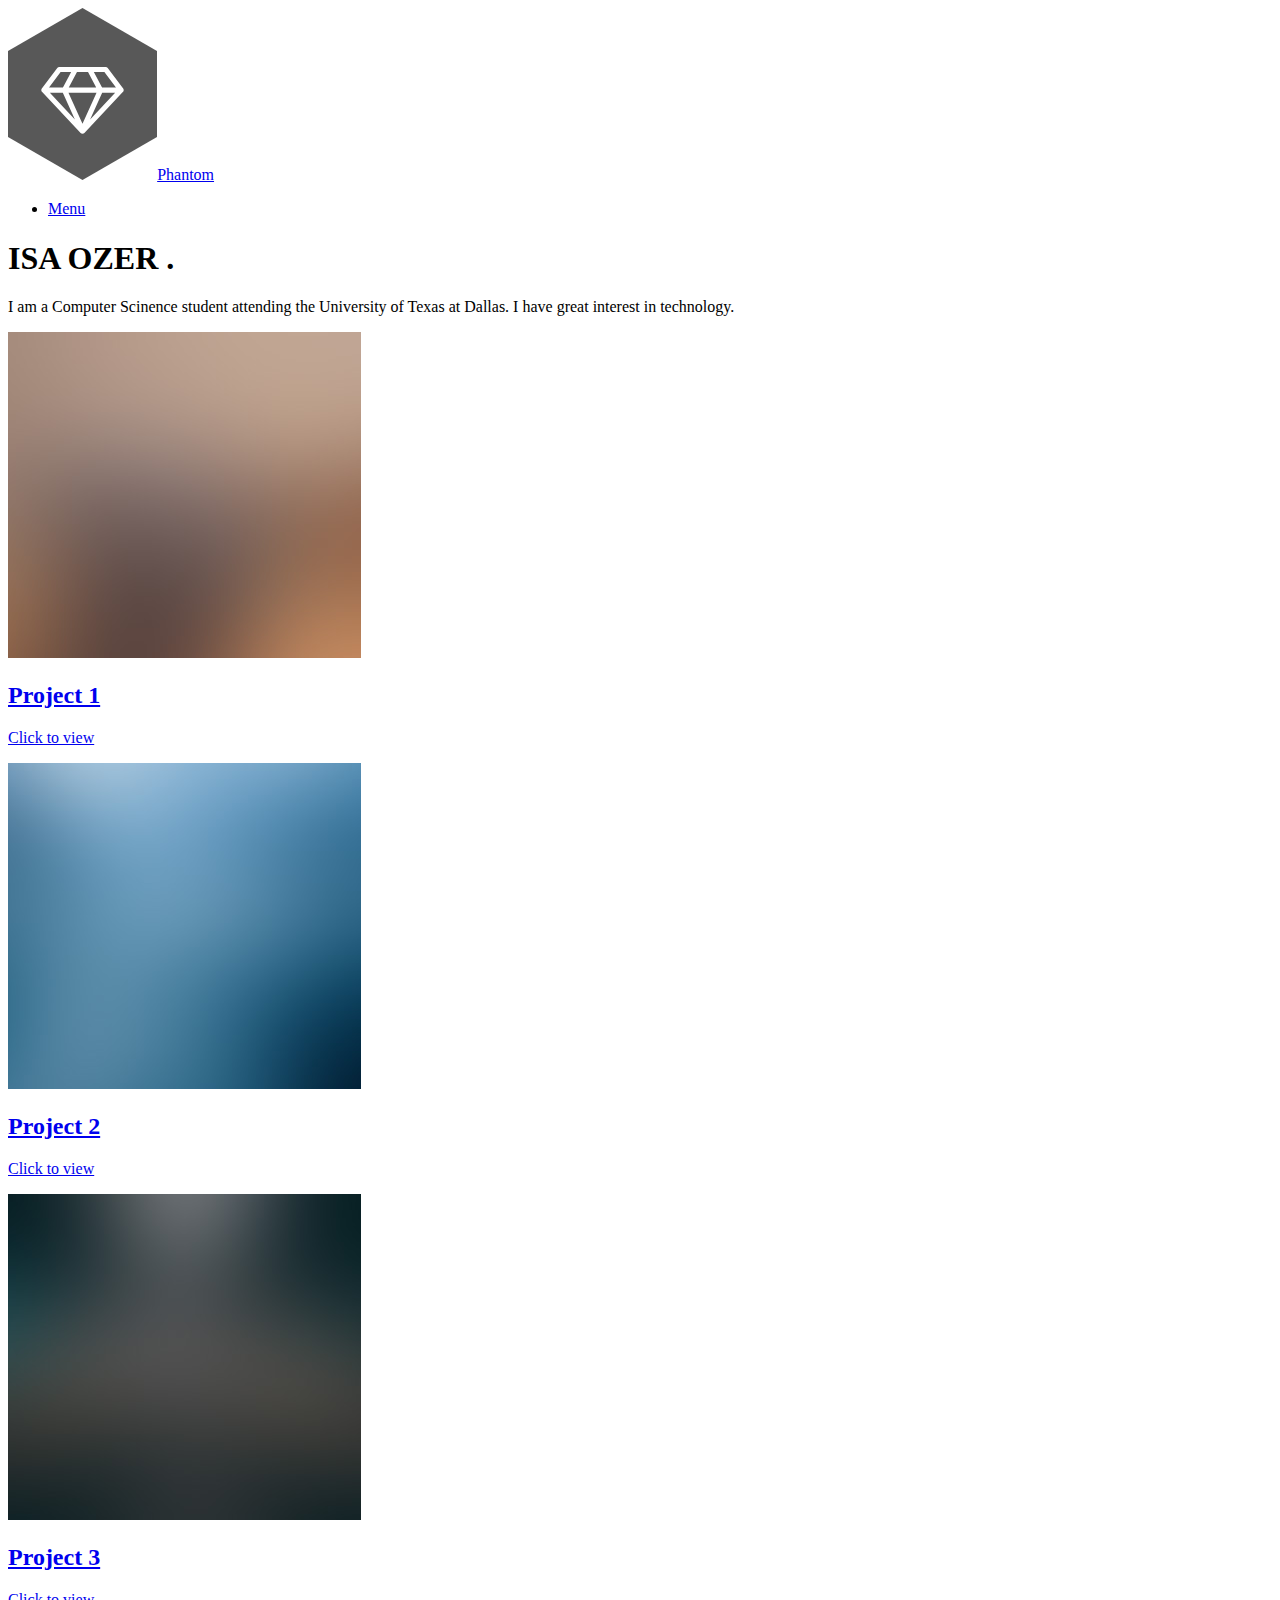
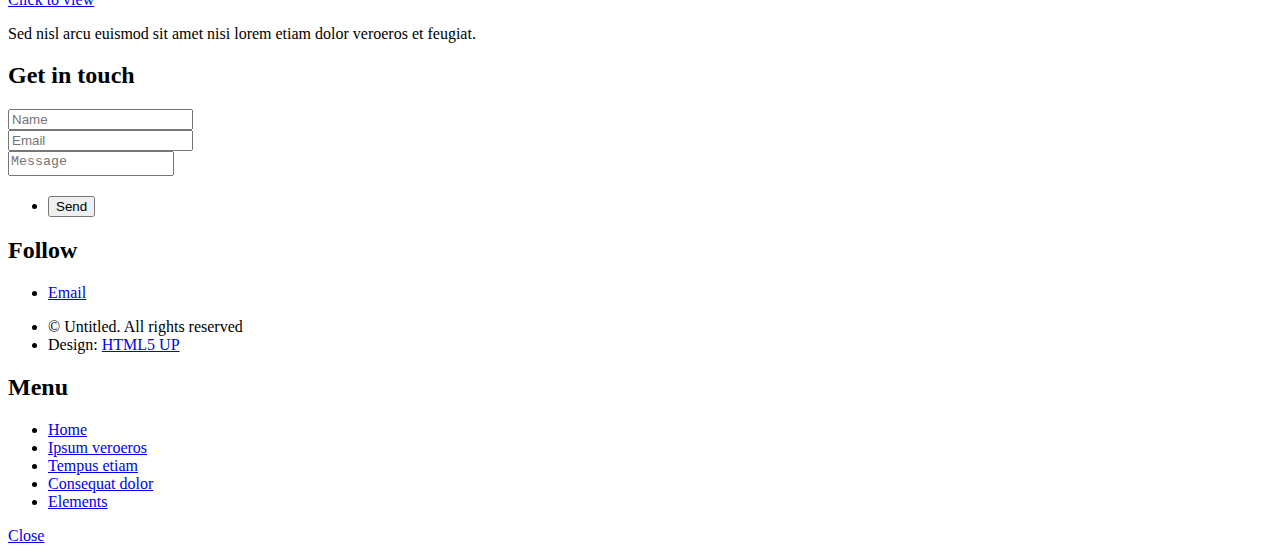
==== index.html @ dab6ed24 "Add files via upload" ====
<!DOCTYPE HTML>
<!--
	Phantom by HTML5 UP
	html5up.net | @ajlkn
	Free for personal and commercial use under the CCA 3.0 license (html5up.net/license)
-->
<html>
	<head>
		<title>Phantom by HTML5 UP</title>
		<meta charset="utf-8" />
		<meta name="viewport" content="width=device-width, initial-scale=1, user-scalable=no" />
		<link rel="stylesheet" href="assets/css/main.css" />
		<noscript><link rel="stylesheet" href="assets/css/noscript.css" /></noscript>
	</head>
	<body class="is-preload">
		<!-- Wrapper -->
			<div id="wrapper">

				<!-- Header -->
					<header id="header">
						<div class="inner">

							<!-- Logo -->
								<a href="index.html" class="logo">
									<span class="symbol"><img src="logo.svg" alt="" /></span><span class="title">Phantom</span>
								</a>

							<!-- Nav -->
								<nav>
									<ul>
										<li><a href="#menu">Menu</a></li>
									</ul>
								</nav>

						</div>
					</header>

				<!-- Menu -->
					<nav id="menu">
						<h2>Menu</h2>
						<ul>
							<li><a href="index.html">Home</a></li>
							<li><a href="generic.html">Ipsum veroeros</a></li>
							<li><a href="generic.html">Tempus etiam</a></li>
							<li><a href="generic.html">Consequat dolor</a></li>
							<li><a href="elements.html">Elements</a></li>
						</ul>
					</nav>

				<!-- Main -->
					<div id="main">
						<div class="inner">
							<header>
								<h1>ISA OZER .</h1>
								<p>I am a Computer Scinence student attending the University of Texas at Dallas. I have great interest in technology.</p>
							</header>
							<section class="tiles">
								<article class="style1">
									<span class="image">
										<img src="pic01.jpg" alt="" />
									</span>
									<a href="generic.html">
										<h2>Project 1</h2>
										<div class="content">
											<p>Click to view</p>
										</div>
									</a>
								</article>
								<article class="style2">
									<span class="image">
										<img src="pic02.jpg" alt="" />
									</span>
									<a href="generic.html">
										<h2>Project 2</h2>
										<div class="content">
											<p>Click to view</p>
										</div>
									</a>
								</article>
								<article class="style3">
									<span class="image">
										<img src="pic03.jpg" alt="" />
									</span>
									<a href="generic.html">
										<h2>Project 3</h2>
										<div class="content">
											<p>Click to view</p>
										</div>
									</a>
								</article>
								
										<div class="content">
											<p>Sed nisl arcu euismod sit amet nisi lorem etiam dolor veroeros et feugiat.</p>
										</div>
									</a>
								</article>
							</section>
						</div>
					</div>

				<!-- Footer -->
					<footer id="footer">
						<div class="inner">
							<section>
								<h2>Get in touch</h2>
								<form method="post" action="#">
									<div class="fields">
										<div class="field half">
											<input type="text" name="name" id="name" placeholder="Name" />
										</div>
										<div class="field half">
											<input type="email" name="email" id="email" placeholder="Email" />
										</div>
										<div class="field">
											<textarea name="message" id="message" placeholder="Message"></textarea>
										</div>
									</div>
									<ul class="actions">
										<li><input type="submit" value="Send" class="primary" /></li>
									</ul>
								</form>
							</section>
							<section>
								<h2>Follow</h2>
								<ul class="icons">

									<li><a href="#" class="icon solid style2 fa-envelope"><span class="label">Email</span></a></li>
								</ul>
							</section>
							<ul class="copyright">
								<li>&copy; Untitled. All rights reserved</li><li>Design: <a href="http://html5up.net">HTML5 UP</a></li>
							</ul>
						</div>
					</footer>

			</div>

		<!-- Scripts -->
			<script src="jquery.min.js"></script>
			<script src="browser.min.js"></script>
			<script src="breakpoints.min.js"></script>
			<script src="util.js"></script>
			<script src="main.js"></script>

	</body>
</html>
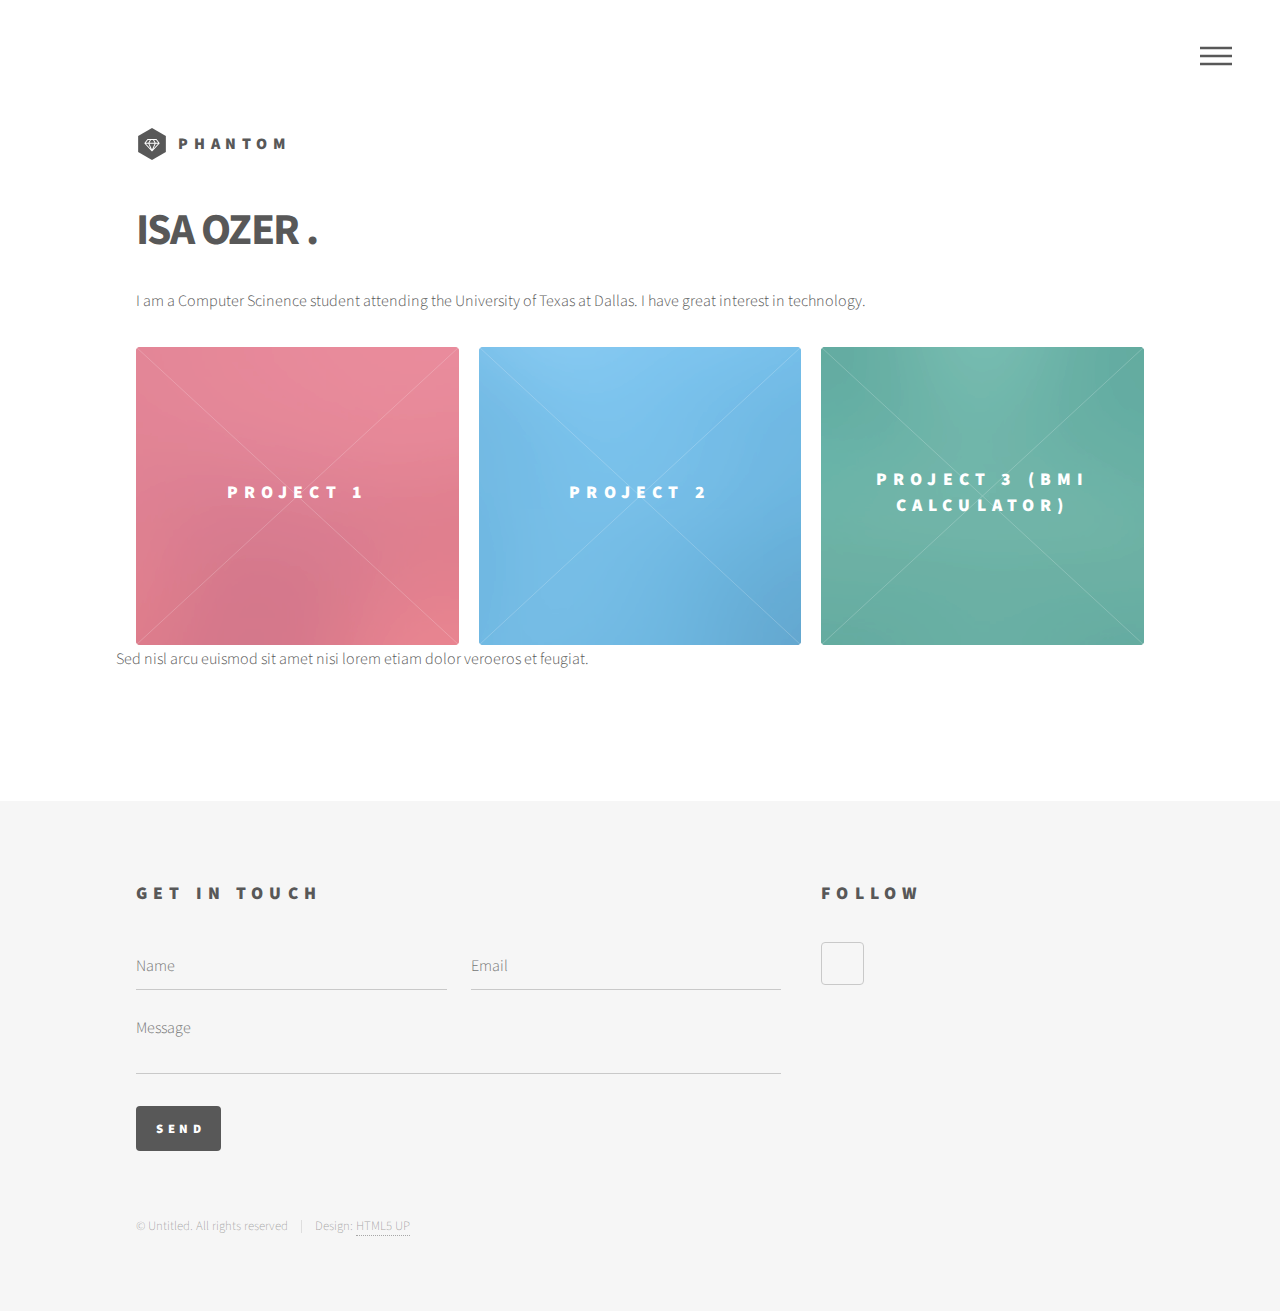
==== commit 82458404: "Update index.html" ====
--- a/index.html
+++ b/index.html
@@ -9,8 +9,8 @@
 		<title>Phantom by HTML5 UP</title>
 		<meta charset="utf-8" />
 		<meta name="viewport" content="width=device-width, initial-scale=1, user-scalable=no" />
-		<link rel="stylesheet" href="assets/css/main.css" />
-		<noscript><link rel="stylesheet" href="assets/css/noscript.css" /></noscript>
+		<link rel="stylesheet" href="main.css" />
+		<noscript><link rel="stylesheet" href="noscript.css" /></noscript>
 	</head>
 	<body class="is-preload">
 		<!-- Wrapper -->
@@ -82,7 +82,8 @@
 										<img src="pic03.jpg" alt="" />
 									</span>
 									<a href="generic.html">
-										<h2>Project 3</h2>
+										<h2>Project 3 (BMI Calculator)</h2>
+										
 										<div class="content">
 											<p>Click to view</p>
 										</div>
@@ -143,4 +144,4 @@
 			<script src="main.js"></script>
 
 	</body>
-</html>+</html>
--- a/main.css
+++ b/main.css
@@ -0,0 +1,3329 @@
+@import url(fontawesome-all.min.css);
+@import url("https://fonts.googleapis.com/css?family=Source+Sans+Pro:300,700,900");
+
+/*
+	Phantom by HTML5 UP
+	html5up.net | @ajlkn
+	Free for personal and commercial use under the CCA 3.0 license (html5up.net/license)
+*/
+
+html, body, div, span, applet, object,
+iframe, h1, h2, h3, h4, h5, h6, p, blockquote,
+pre, a, abbr, acronym, address, big, cite,
+code, del, dfn, em, img, ins, kbd, q, s, samp,
+small, strike, strong, sub, sup, tt, var, b,
+u, i, center, dl, dt, dd, ol, ul, li, fieldset,
+form, label, legend, table, caption, tbody,
+tfoot, thead, tr, th, td, article, aside,
+canvas, details, embed, figure, figcaption,
+footer, header, hgroup, menu, nav, output, ruby,
+section, summary, time, mark, audio, video {
+	margin: 0;
+	padding: 0;
+	border: 0;
+	font-size: 100%;
+	font: inherit;
+	vertical-align: baseline;}
+
+article, aside, details, figcaption, figure,
+footer, header, hgroup, menu, nav, section {
+	display: block;}
+
+body {
+	line-height: 1;
+}
+
+ol, ul {
+	list-style: none;
+}
+
+blockquote, q {
+	quotes: none;
+}
+
+	blockquote:before, blockquote:after, q:before, q:after {
+		content: '';
+		content: none;
+	}
+
+table {
+	border-collapse: collapse;
+	border-spacing: 0;
+}
+
+body {
+	-webkit-text-size-adjust: none;
+}
+
+mark {
+	background-color: transparent;
+	color: inherit;
+}
+
+input::-moz-focus-inner {
+	border: 0;
+	padding: 0;
+}
+
+input, select, textarea {
+	-moz-appearance: none;
+	-webkit-appearance: none;
+	-ms-appearance: none;
+	appearance: none;
+}
+
+/* Basic */
+
+	@-ms-viewport {
+		width: device-width;
+	}
+
+	body {
+		-ms-overflow-style: scrollbar;
+	}
+
+	@media screen and (max-width: 480px) {
+
+		html, body {
+			min-width: 320px;
+		}
+
+	}
+
+	html {
+		box-sizing: border-box;
+	}
+
+	*, *:before, *:after {
+		box-sizing: inherit;
+	}
+
+	body {
+		background: #ffffff;
+	}
+
+		body.is-preload *, body.is-preload *:before, body.is-preload *:after {
+			-moz-animation: none !important;
+			-webkit-animation: none !important;
+			-ms-animation: none !important;
+			animation: none !important;
+			-moz-transition: none !important;
+			-webkit-transition: none !important;
+			-ms-transition: none !important;
+			transition: none !important;
+		}
+
+/* Type */
+
+	body, input, select, textarea {
+		color: #585858;
+		font-family: "Source Sans Pro", Helvetica, sans-serif;
+		font-size: 16pt;
+		font-weight: 300;
+		line-height: 1.75;
+	}
+
+		@media screen and (max-width: 1680px) {
+
+			body, input, select, textarea {
+				font-size: 14pt;
+			}
+
+		}
+
+		@media screen and (max-width: 1280px) {
+
+			body, input, select, textarea {
+				font-size: 12pt;
+			}
+
+		}
+
+	a {
+		-moz-transition: border-bottom-color 0.2s ease, color 0.2s ease;
+		-webkit-transition: border-bottom-color 0.2s ease, color 0.2s ease;
+		-ms-transition: border-bottom-color 0.2s ease, color 0.2s ease;
+		transition: border-bottom-color 0.2s ease, color 0.2s ease;
+		text-decoration: none;
+		color: #585858;
+		border-bottom: dotted 1px rgba(88, 88, 88, 0.5);
+	}
+
+		a:hover {
+			border-bottom-color: transparent;
+			color: #f2849e !important;
+		}
+
+	strong, b {
+		font-weight: 900;
+	}
+
+	em, i {
+		font-style: italic;
+	}
+
+	p {
+		margin: 0 0 2em 0;
+	}
+
+	h1 {
+		font-size: 2.75em;
+		font-weight: 700;
+		line-height: 1.3;
+		margin: 0 0 1em 0;
+		letter-spacing: -0.035em;
+	}
+
+		h1 a {
+			color: inherit;
+		}
+
+		@media screen and (max-width: 736px) {
+
+			h1 {
+				font-size: 2em;
+				margin: 0 0 1em 0;
+			}
+
+		}
+
+		@media screen and (max-width: 360px) {
+
+			h1 {
+				font-size: 1.75em;
+			}
+
+		}
+
+	h2, h3, h4, h5, h6 {
+		font-weight: 900;
+		line-height: 1.5;
+		margin: 0 0 2em 0;
+		text-transform: uppercase;
+		letter-spacing: 0.35em;
+	}
+
+		h2 a, h3 a, h4 a, h5 a, h6 a {
+			color: inherit;
+		}
+
+	h2 {
+		font-size: 1.1em;
+	}
+
+	h3 {
+		font-size: 1em;
+	}
+
+	h4 {
+		font-size: 0.8em;
+	}
+
+	h5 {
+		font-size: 0.8em;
+	}
+
+	h6 {
+		font-size: 0.8em;
+	}
+
+	@media screen and (max-width: 980px) {
+
+		h1 br, h2 br, h3 br, h4 br, h5 br, h6 br {
+			display: none;
+		}
+
+	}
+
+	@media screen and (max-width: 736px) {
+
+		h2 {
+			font-size: 1em;
+		}
+
+		h3 {
+			font-size: 0.8em;
+		}
+
+	}
+
+	sub {
+		font-size: 0.8em;
+		position: relative;
+		top: 0.5em;
+	}
+
+	sup {
+		font-size: 0.8em;
+		position: relative;
+		top: -0.5em;
+	}
+
+	blockquote {
+		border-left: solid 4px #c9c9c9;
+		font-style: italic;
+		margin: 0 0 2em 0;
+		padding: 0.5em 0 0.5em 2em;
+	}
+
+	code {
+		background: rgba(144, 144, 144, 0.075);
+		border-radius: 4px;
+		border: solid 1px #c9c9c9;
+		font-family: "Courier New", monospace;
+		font-size: 0.9em;
+		margin: 0 0.25em;
+		padding: 0.25em 0.65em;
+	}
+
+	pre {
+		-webkit-overflow-scrolling: touch;
+		font-family: "Courier New", monospace;
+		font-size: 0.9em;
+		margin: 0 0 2em 0;
+	}
+
+		pre code {
+			display: block;
+			line-height: 1.75;
+			padding: 1em 1.5em;
+			overflow-x: auto;
+		}
+
+	hr {
+		border: 0;
+		border-bottom: solid 1px #c9c9c9;
+		margin: 2em 0;
+	}
+
+		hr.major {
+			margin: 3em 0;
+		}
+
+	.align-left {
+		text-align: left;
+	}
+
+	.align-center {
+		text-align: center;
+	}
+
+	.align-right {
+		text-align: right;
+	}
+
+/* Row */
+
+	.row {
+		display: flex;
+		flex-wrap: wrap;
+		box-sizing: border-box;
+		align-items: stretch;
+	}
+
+		.row > * {
+			box-sizing: border-box;
+		}
+
+		.row.gtr-uniform > * > :last-child {
+			margin-bottom: 0;
+		}
+
+		.row.aln-left {
+			justify-content: flex-start;
+		}
+
+		.row.aln-center {
+			justify-content: center;
+		}
+
+		.row.aln-right {
+			justify-content: flex-end;
+		}
+
+		.row.aln-top {
+			align-items: flex-start;
+		}
+
+		.row.aln-middle {
+			align-items: center;
+		}
+
+		.row.aln-bottom {
+			align-items: flex-end;
+		}
+
+		.row > .imp {
+			order: -1;
+		}
+
+		.row > .col-1 {
+			width: 8.33333%;
+		}
+
+		.row > .off-1 {
+			margin-left: 8.33333%;
+		}
+
+		.row > .col-2 {
+			width: 16.66667%;
+		}
+
+		.row > .off-2 {
+			margin-left: 16.66667%;
+		}
+
+		.row > .col-3 {
+			width: 25%;
+		}
+
+		.row > .off-3 {
+			margin-left: 25%;
+		}
+
+		.row > .col-4 {
+			width: 33.33333%;
+		}
+
+		.row > .off-4 {
+			margin-left: 33.33333%;
+		}
+
+		.row > .col-5 {
+			width: 41.66667%;
+		}
+
+		.row > .off-5 {
+			margin-left: 41.66667%;
+		}
+
+		.row > .col-6 {
+			width: 50%;
+		}
+
+		.row > .off-6 {
+			margin-left: 50%;
+		}
+
+		.row > .col-7 {
+			width: 58.33333%;
+		}
+
+		.row > .off-7 {
+			margin-left: 58.33333%;
+		}
+
+		.row > .col-8 {
+			width: 66.66667%;
+		}
+
+		.row > .off-8 {
+			margin-left: 66.66667%;
+		}
+
+		.row > .col-9 {
+			width: 75%;
+		}
+
+		.row > .off-9 {
+			margin-left: 75%;
+		}
+
+		.row > .col-10 {
+			width: 83.33333%;
+		}
+
+		.row > .off-10 {
+			margin-left: 83.33333%;
+		}
+
+		.row > .col-11 {
+			width: 91.66667%;
+		}
+
+		.row > .off-11 {
+			margin-left: 91.66667%;
+		}
+
+		.row > .col-12 {
+			width: 100%;
+		}
+
+		.row > .off-12 {
+			margin-left: 100%;
+		}
+
+		.row.gtr-0 {
+			margin-top: 0;
+			margin-left: 0em;
+		}
+
+			.row.gtr-0 > * {
+				padding: 0 0 0 0em;
+			}
+
+			.row.gtr-0.gtr-uniform {
+				margin-top: 0em;
+			}
+
+				.row.gtr-0.gtr-uniform > * {
+					padding-top: 0em;
+				}
+
+		.row.gtr-25 {
+			margin-top: 0;
+			margin-left: -0.5em;
+		}
+
+			.row.gtr-25 > * {
+				padding: 0 0 0 0.5em;
+			}
+
+			.row.gtr-25.gtr-uniform {
+				margin-top: -0.5em;
+			}
+
+				.row.gtr-25.gtr-uniform > * {
+					padding-top: 0.5em;
+				}
+
+		.row.gtr-50 {
+			margin-top: 0;
+			margin-left: -1em;
+		}
+
+			.row.gtr-50 > * {
+				padding: 0 0 0 1em;
+			}
+
+			.row.gtr-50.gtr-uniform {
+				margin-top: -1em;
+			}
+
+				.row.gtr-50.gtr-uniform > * {
+					padding-top: 1em;
+				}
+
+		.row {
+			margin-top: 0;
+			margin-left: -2em;
+		}
+
+			.row > * {
+				padding: 0 0 0 2em;
+			}
+
+			.row.gtr-uniform {
+				margin-top: -2em;
+			}
+
+				.row.gtr-uniform > * {
+					padding-top: 2em;
+				}
+
+		.row.gtr-150 {
+			margin-top: 0;
+			margin-left: -3em;
+		}
+
+			.row.gtr-150 > * {
+				padding: 0 0 0 3em;
+			}
+
+			.row.gtr-150.gtr-uniform {
+				margin-top: -3em;
+			}
+
+				.row.gtr-150.gtr-uniform > * {
+					padding-top: 3em;
+				}
+
+		.row.gtr-200 {
+			margin-top: 0;
+			margin-left: -4em;
+		}
+
+			.row.gtr-200 > * {
+				padding: 0 0 0 4em;
+			}
+
+			.row.gtr-200.gtr-uniform {
+				margin-top: -4em;
+			}
+
+				.row.gtr-200.gtr-uniform > * {
+					padding-top: 4em;
+				}
+
+		@media screen and (max-width: 1680px) {
+
+			.row {
+				display: flex;
+				flex-wrap: wrap;
+				box-sizing: border-box;
+				align-items: stretch;
+			}
+
+				.row > * {
+					box-sizing: border-box;
+				}
+
+				.row.gtr-uniform > * > :last-child {
+					margin-bottom: 0;
+				}
+
+				.row.aln-left {
+					justify-content: flex-start;
+				}
+
+				.row.aln-center {
+					justify-content: center;
+				}
+
+				.row.aln-right {
+					justify-content: flex-end;
+				}
+
+				.row.aln-top {
+					align-items: flex-start;
+				}
+
+				.row.aln-middle {
+					align-items: center;
+				}
+
+				.row.aln-bottom {
+					align-items: flex-end;
+				}
+
+				.row > .imp-xlarge {
+					order: -1;
+				}
+
+				.row > .col-1-xlarge {
+					width: 8.33333%;
+				}
+
+				.row > .off-1-xlarge {
+					margin-left: 8.33333%;
+				}
+
+				.row > .col-2-xlarge {
+					width: 16.66667%;
+				}
+
+				.row > .off-2-xlarge {
+					margin-left: 16.66667%;
+				}
+
+				.row > .col-3-xlarge {
+					width: 25%;
+				}
+
+				.row > .off-3-xlarge {
+					margin-left: 25%;
+				}
+
+				.row > .col-4-xlarge {
+					width: 33.33333%;
+				}
+
+				.row > .off-4-xlarge {
+					margin-left: 33.33333%;
+				}
+
+				.row > .col-5-xlarge {
+					width: 41.66667%;
+				}
+
+				.row > .off-5-xlarge {
+					margin-left: 41.66667%;
+				}
+
+				.row > .col-6-xlarge {
+					width: 50%;
+				}
+
+				.row > .off-6-xlarge {
+					margin-left: 50%;
+				}
+
+				.row > .col-7-xlarge {
+					width: 58.33333%;
+				}
+
+				.row > .off-7-xlarge {
+					margin-left: 58.33333%;
+				}
+
+				.row > .col-8-xlarge {
+					width: 66.66667%;
+				}
+
+				.row > .off-8-xlarge {
+					margin-left: 66.66667%;
+				}
+
+				.row > .col-9-xlarge {
+					width: 75%;
+				}
+
+				.row > .off-9-xlarge {
+					margin-left: 75%;
+				}
+
+				.row > .col-10-xlarge {
+					width: 83.33333%;
+				}
+
+				.row > .off-10-xlarge {
+					margin-left: 83.33333%;
+				}
+
+				.row > .col-11-xlarge {
+					width: 91.66667%;
+				}
+
+				.row > .off-11-xlarge {
+					margin-left: 91.66667%;
+				}
+
+				.row > .col-12-xlarge {
+					width: 100%;
+				}
+
+				.row > .off-12-xlarge {
+					margin-left: 100%;
+				}
+
+				.row.gtr-0 {
+					margin-top: 0;
+					margin-left: 0em;
+				}
+
+					.row.gtr-0 > * {
+						padding: 0 0 0 0em;
+					}
+
+					.row.gtr-0.gtr-uniform {
+						margin-top: 0em;
+					}
+
+						.row.gtr-0.gtr-uniform > * {
+							padding-top: 0em;
+						}
+
+				.row.gtr-25 {
+					margin-top: 0;
+					margin-left: -0.5em;
+				}
+
+					.row.gtr-25 > * {
+						padding: 0 0 0 0.5em;
+					}
+
+					.row.gtr-25.gtr-uniform {
+						margin-top: -0.5em;
+					}
+
+						.row.gtr-25.gtr-uniform > * {
+							padding-top: 0.5em;
+						}
+
+				.row.gtr-50 {
+					margin-top: 0;
+					margin-left: -1em;
+				}
+
+					.row.gtr-50 > * {
+						padding: 0 0 0 1em;
+					}
+
+					.row.gtr-50.gtr-uniform {
+						margin-top: -1em;
+					}
+
+						.row.gtr-50.gtr-uniform > * {
+							padding-top: 1em;
+						}
+
+				.row {
+					margin-top: 0;
+					margin-left: -2em;
+				}
+
+					.row > * {
+						padding: 0 0 0 2em;
+					}
+
+					.row.gtr-uniform {
+						margin-top: -2em;
+					}
+
+						.row.gtr-uniform > * {
+							padding-top: 2em;
+						}
+
+				.row.gtr-150 {
+					margin-top: 0;
+					margin-left: -3em;
+				}
+
+					.row.gtr-150 > * {
+						padding: 0 0 0 3em;
+					}
+
+					.row.gtr-150.gtr-uniform {
+						margin-top: -3em;
+					}
+
+						.row.gtr-150.gtr-uniform > * {
+							padding-top: 3em;
+						}
+
+				.row.gtr-200 {
+					margin-top: 0;
+					margin-left: -4em;
+				}
+
+					.row.gtr-200 > * {
+						padding: 0 0 0 4em;
+					}
+
+					.row.gtr-200.gtr-uniform {
+						margin-top: -4em;
+					}
+
+						.row.gtr-200.gtr-uniform > * {
+							padding-top: 4em;
+						}
+
+		}
+
+		@media screen and (max-width: 1280px) {
+
+			.row {
+				display: flex;
+				flex-wrap: wrap;
+				box-sizing: border-box;
+				align-items: stretch;
+			}
+
+				.row > * {
+					box-sizing: border-box;
+				}
+
+				.row.gtr-uniform > * > :last-child {
+					margin-bottom: 0;
+				}
+
+				.row.aln-left {
+					justify-content: flex-start;
+				}
+
+				.row.aln-center {
+					justify-content: center;
+				}
+
+				.row.aln-right {
+					justify-content: flex-end;
+				}
+
+				.row.aln-top {
+					align-items: flex-start;
+				}
+
+				.row.aln-middle {
+					align-items: center;
+				}
+
+				.row.aln-bottom {
+					align-items: flex-end;
+				}
+
+				.row > .imp-large {
+					order: -1;
+				}
+
+				.row > .col-1-large {
+					width: 8.33333%;
+				}
+
+				.row > .off-1-large {
+					margin-left: 8.33333%;
+				}
+
+				.row > .col-2-large {
+					width: 16.66667%;
+				}
+
+				.row > .off-2-large {
+					margin-left: 16.66667%;
+				}
+
+				.row > .col-3-large {
+					width: 25%;
+				}
+
+				.row > .off-3-large {
+					margin-left: 25%;
+				}
+
+				.row > .col-4-large {
+					width: 33.33333%;
+				}
+
+				.row > .off-4-large {
+					margin-left: 33.33333%;
+				}
+
+				.row > .col-5-large {
+					width: 41.66667%;
+				}
+
+				.row > .off-5-large {
+					margin-left: 41.66667%;
+				}
+
+				.row > .col-6-large {
+					width: 50%;
+				}
+
+				.row > .off-6-large {
+					margin-left: 50%;
+				}
+
+				.row > .col-7-large {
+					width: 58.33333%;
+				}
+
+				.row > .off-7-large {
+					margin-left: 58.33333%;
+				}
+
+				.row > .col-8-large {
+					width: 66.66667%;
+				}
+
+				.row > .off-8-large {
+					margin-left: 66.66667%;
+				}
+
+				.row > .col-9-large {
+					width: 75%;
+				}
+
+				.row > .off-9-large {
+					margin-left: 75%;
+				}
+
+				.row > .col-10-large {
+					width: 83.33333%;
+				}
+
+				.row > .off-10-large {
+					margin-left: 83.33333%;
+				}
+
+				.row > .col-11-large {
+					width: 91.66667%;
+				}
+
+				.row > .off-11-large {
+					margin-left: 91.66667%;
+				}
+
+				.row > .col-12-large {
+					width: 100%;
+				}
+
+				.row > .off-12-large {
+					margin-left: 100%;
+				}
+
+				.row.gtr-0 {
+					margin-top: 0;
+					margin-left: 0em;
+				}
+
+					.row.gtr-0 > * {
+						padding: 0 0 0 0em;
+					}
+
+					.row.gtr-0.gtr-uniform {
+						margin-top: 0em;
+					}
+
+						.row.gtr-0.gtr-uniform > * {
+							padding-top: 0em;
+						}
+
+				.row.gtr-25 {
+					margin-top: 0;
+					margin-left: -0.5em;
+				}
+
+					.row.gtr-25 > * {
+						padding: 0 0 0 0.5em;
+					}
+
+					.row.gtr-25.gtr-uniform {
+						margin-top: -0.5em;
+					}
+
+						.row.gtr-25.gtr-uniform > * {
+							padding-top: 0.5em;
+						}
+
+				.row.gtr-50 {
+					margin-top: 0;
+					margin-left: -1em;
+				}
+
+					.row.gtr-50 > * {
+						padding: 0 0 0 1em;
+					}
+
+					.row.gtr-50.gtr-uniform {
+						margin-top: -1em;
+					}
+
+						.row.gtr-50.gtr-uniform > * {
+							padding-top: 1em;
+						}
+
+				.row {
+					margin-top: 0;
+					margin-left: -2em;
+				}
+
+					.row > * {
+						padding: 0 0 0 2em;
+					}
+
+					.row.gtr-uniform {
+						margin-top: -2em;
+					}
+
+						.row.gtr-uniform > * {
+							padding-top: 2em;
+						}
+
+				.row.gtr-150 {
+					margin-top: 0;
+					margin-left: -3em;
+				}
+
+					.row.gtr-150 > * {
+						padding: 0 0 0 3em;
+					}
+
+					.row.gtr-150.gtr-uniform {
+						margin-top: -3em;
+					}
+
+						.row.gtr-150.gtr-uniform > * {
+							padding-top: 3em;
+						}
+
+				.row.gtr-200 {
+					margin-top: 0;
+					margin-left: -4em;
+				}
+
+					.row.gtr-200 > * {
+						padding: 0 0 0 4em;
+					}
+
+					.row.gtr-200.gtr-uniform {
+						margin-top: -4em;
+					}
+
+						.row.gtr-200.gtr-uniform > * {
+							padding-top: 4em;
+						}
+
+		}
+
+		@media screen and (max-width: 980px) {
+
+			.row {
+				display: flex;
+				flex-wrap: wrap;
+				box-sizing: border-box;
+				align-items: stretch;
+			}
+
+				.row > * {
+					box-sizing: border-box;
+				}
+
+				.row.gtr-uniform > * > :last-child {
+					margin-bottom: 0;
+				}
+
+				.row.aln-left {
+					justify-content: flex-start;
+				}
+
+				.row.aln-center {
+					justify-content: center;
+				}
+
+				.row.aln-right {
+					justify-content: flex-end;
+				}
+
+				.row.aln-top {
+					align-items: flex-start;
+				}
+
+				.row.aln-middle {
+					align-items: center;
+				}
+
+				.row.aln-bottom {
+					align-items: flex-end;
+				}
+
+				.row > .imp-medium {
+					order: -1;
+				}
+
+				.row > .col-1-medium {
+					width: 8.33333%;
+				}
+
+				.row > .off-1-medium {
+					margin-left: 8.33333%;
+				}
+
+				.row > .col-2-medium {
+					width: 16.66667%;
+				}
+
+				.row > .off-2-medium {
+					margin-left: 16.66667%;
+				}
+
+				.row > .col-3-medium {
+					width: 25%;
+				}
+
+				.row > .off-3-medium {
+					margin-left: 25%;
+				}
+
+				.row > .col-4-medium {
+					width: 33.33333%;
+				}
+
+				.row > .off-4-medium {
+					margin-left: 33.33333%;
+				}
+
+				.row > .col-5-medium {
+					width: 41.66667%;
+				}
+
+				.row > .off-5-medium {
+					margin-left: 41.66667%;
+				}
+
+				.row > .col-6-medium {
+					width: 50%;
+				}
+
+				.row > .off-6-medium {
+					margin-left: 50%;
+				}
+
+				.row > .col-7-medium {
+					width: 58.33333%;
+				}
+
+				.row > .off-7-medium {
+					margin-left: 58.33333%;
+				}
+
+				.row > .col-8-medium {
+					width: 66.66667%;
+				}
+
+				.row > .off-8-medium {
+					margin-left: 66.66667%;
+				}
+
+				.row > .col-9-medium {
+					width: 75%;
+				}
+
+				.row > .off-9-medium {
+					margin-left: 75%;
+				}
+
+				.row > .col-10-medium {
+					width: 83.33333%;
+				}
+
+				.row > .off-10-medium {
+					margin-left: 83.33333%;
+				}
+
+				.row > .col-11-medium {
+					width: 91.66667%;
+				}
+
+				.row > .off-11-medium {
+					margin-left: 91.66667%;
+				}
+
+				.row > .col-12-medium {
+					width: 100%;
+				}
+
+				.row > .off-12-medium {
+					margin-left: 100%;
+				}
+
+				.row.gtr-0 {
+					margin-top: 0;
+					margin-left: 0em;
+				}
+
+					.row.gtr-0 > * {
+						padding: 0 0 0 0em;
+					}
+
+					.row.gtr-0.gtr-uniform {
+						margin-top: 0em;
+					}
+
+						.row.gtr-0.gtr-uniform > * {
+							padding-top: 0em;
+						}
+
+				.row.gtr-25 {
+					margin-top: 0;
+					margin-left: -0.375em;
+				}
+
+					.row.gtr-25 > * {
+						padding: 0 0 0 0.375em;
+					}
+
+					.row.gtr-25.gtr-uniform {
+						margin-top: -0.375em;
+					}
+
+						.row.gtr-25.gtr-uniform > * {
+							padding-top: 0.375em;
+						}
+
+				.row.gtr-50 {
+					margin-top: 0;
+					margin-left: -0.75em;
+				}
+
+					.row.gtr-50 > * {
+						padding: 0 0 0 0.75em;
+					}
+
+					.row.gtr-50.gtr-uniform {
+						margin-top: -0.75em;
+					}
+
+						.row.gtr-50.gtr-uniform > * {
+							padding-top: 0.75em;
+						}
+
+				.row {
+					margin-top: 0;
+					margin-left: -1.5em;
+				}
+
+					.row > * {
+						padding: 0 0 0 1.5em;
+					}
+
+					.row.gtr-uniform {
+						margin-top: -1.5em;
+					}
+
+						.row.gtr-uniform > * {
+							padding-top: 1.5em;
+						}
+
+				.row.gtr-150 {
+					margin-top: 0;
+					margin-left: -2.25em;
+				}
+
+					.row.gtr-150 > * {
+						padding: 0 0 0 2.25em;
+					}
+
+					.row.gtr-150.gtr-uniform {
+						margin-top: -2.25em;
+					}
+
+						.row.gtr-150.gtr-uniform > * {
+							padding-top: 2.25em;
+						}
+
+				.row.gtr-200 {
+					margin-top: 0;
+					margin-left: -3em;
+				}
+
+					.row.gtr-200 > * {
+						padding: 0 0 0 3em;
+					}
+
+					.row.gtr-200.gtr-uniform {
+						margin-top: -3em;
+					}
+
+						.row.gtr-200.gtr-uniform > * {
+							padding-top: 3em;
+						}
+
+		}
+
+		@media screen and (max-width: 736px) {
+
+			.row {
+				display: flex;
+				flex-wrap: wrap;
+				box-sizing: border-box;
+				align-items: stretch;
+			}
+
+				.row > * {
+					box-sizing: border-box;
+				}
+
+				.row.gtr-uniform > * > :last-child {
+					margin-bottom: 0;
+				}
+
+				.row.aln-left {
+					justify-content: flex-start;
+				}
+
+				.row.aln-center {
+					justify-content: center;
+				}
+
+				.row.aln-right {
+					justify-content: flex-end;
+				}
+
+				.row.aln-top {
+					align-items: flex-start;
+				}
+
+				.row.aln-middle {
+					align-items: center;
+				}
+
+				.row.aln-bottom {
+					align-items: flex-end;
+				}
+
+				.row > .imp-small {
+					order: -1;
+				}
+
+				.row > .col-1-small {
+					width: 8.33333%;
+				}
+
+				.row > .off-1-small {
+					margin-left: 8.33333%;
+				}
+
+				.row > .col-2-small {
+					width: 16.66667%;
+				}
+
+				.row > .off-2-small {
+					margin-left: 16.66667%;
+				}
+
+				.row > .col-3-small {
+					width: 25%;
+				}
+
+				.row > .off-3-small {
+					margin-left: 25%;
+				}
+
+				.row > .col-4-small {
+					width: 33.33333%;
+				}
+
+				.row > .off-4-small {
+					margin-left: 33.33333%;
+				}
+
+				.row > .col-5-small {
+					width: 41.66667%;
+				}
+
+				.row > .off-5-small {
+					margin-left: 41.66667%;
+				}
+
+				.row > .col-6-small {
+					width: 50%;
+				}
+
+				.row > .off-6-small {
+					margin-left: 50%;
+				}
+
+				.row > .col-7-small {
+					width: 58.33333%;
+				}
+
+				.row > .off-7-small {
+					margin-left: 58.33333%;
+				}
+
+				.row > .col-8-small {
+					width: 66.66667%;
+				}
+
+				.row > .off-8-small {
+					margin-left: 66.66667%;
+				}
+
+				.row > .col-9-small {
+					width: 75%;
+				}
+
+				.row > .off-9-small {
+					margin-left: 75%;
+				}
+
+				.row > .col-10-small {
+					width: 83.33333%;
+				}
+
+				.row > .off-10-small {
+					margin-left: 83.33333%;
+				}
+
+				.row > .col-11-small {
+					width: 91.66667%;
+				}
+
+				.row > .off-11-small {
+					margin-left: 91.66667%;
+				}
+
+				.row > .col-12-small {
+					width: 100%;
+				}
+
+				.row > .off-12-small {
+					margin-left: 100%;
+				}
+
+				.row.gtr-0 {
+					margin-top: 0;
+					margin-left: 0em;
+				}
+
+					.row.gtr-0 > * {
+						padding: 0 0 0 0em;
+					}
+
+					.row.gtr-0.gtr-uniform {
+						margin-top: 0em;
+					}
+
+						.row.gtr-0.gtr-uniform > * {
+							padding-top: 0em;
+						}
+
+				.row.gtr-25 {
+					margin-top: 0;
+					margin-left: -0.25em;
+				}
+
+					.row.gtr-25 > * {
+						padding: 0 0 0 0.25em;
+					}
+
+					.row.gtr-25.gtr-uniform {
+						margin-top: -0.25em;
+					}
+
+						.row.gtr-25.gtr-uniform > * {
+							padding-top: 0.25em;
+						}
+
+				.row.gtr-50 {
+					margin-top: 0;
+					margin-left: -0.5em;
+				}
+
+					.row.gtr-50 > * {
+						padding: 0 0 0 0.5em;
+					}
+
+					.row.gtr-50.gtr-uniform {
+						margin-top: -0.5em;
+					}
+
+						.row.gtr-50.gtr-uniform > * {
+							padding-top: 0.5em;
+						}
+
+				.row {
+					margin-top: 0;
+					margin-left: -1em;
+				}
+
+					.row > * {
+						padding: 0 0 0 1em;
+					}
+
+					.row.gtr-uniform {
+						margin-top: -1em;
+					}
+
+						.row.gtr-uniform > * {
+							padding-top: 1em;
+						}
+
+				.row.gtr-150 {
+					margin-top: 0;
+					margin-left: -1.5em;
+				}
+
+					.row.gtr-150 > * {
+						padding: 0 0 0 1.5em;
+					}
+
+					.row.gtr-150.gtr-uniform {
+						margin-top: -1.5em;
+					}
+
+						.row.gtr-150.gtr-uniform > * {
+							padding-top: 1.5em;
+						}
+
+				.row.gtr-200 {
+					margin-top: 0;
+					margin-left: -2em;
+				}
+
+					.row.gtr-200 > * {
+						padding: 0 0 0 2em;
+					}
+
+					.row.gtr-200.gtr-uniform {
+						margin-top: -2em;
+					}
+
+						.row.gtr-200.gtr-uniform > * {
+							padding-top: 2em;
+						}
+
+		}
+
+		@media screen and (max-width: 480px) {
+
+			.row {
+				display: flex;
+				flex-wrap: wrap;
+				box-sizing: border-box;
+				align-items: stretch;
+			}
+
+				.row > * {
+					box-sizing: border-box;
+				}
+
+				.row.gtr-uniform > * > :last-child {
+					margin-bottom: 0;
+				}
+
+				.row.aln-left {
+					justify-content: flex-start;
+				}
+
+				.row.aln-center {
+					justify-content: center;
+				}
+
+				.row.aln-right {
+					justify-content: flex-end;
+				}
+
+				.row.aln-top {
+					align-items: flex-start;
+				}
+
+				.row.aln-middle {
+					align-items: center;
+				}
+
+				.row.aln-bottom {
+					align-items: flex-end;
+				}
+
+				.row > .imp-xsmall {
+					order: -1;
+				}
+
+				.row > .col-1-xsmall {
+					width: 8.33333%;
+				}
+
+				.row > .off-1-xsmall {
+					margin-left: 8.33333%;
+				}
+
+				.row > .col-2-xsmall {
+					width: 16.66667%;
+				}
+
+				.row > .off-2-xsmall {
+					margin-left: 16.66667%;
+				}
+
+				.row > .col-3-xsmall {
+					width: 25%;
+				}
+
+				.row > .off-3-xsmall {
+					margin-left: 25%;
+				}
+
+				.row > .col-4-xsmall {
+					width: 33.33333%;
+				}
+
+				.row > .off-4-xsmall {
+					margin-left: 33.33333%;
+				}
+
+				.row > .col-5-xsmall {
+					width: 41.66667%;
+				}
+
+				.row > .off-5-xsmall {
+					margin-left: 41.66667%;
+				}
+
+				.row > .col-6-xsmall {
+					width: 50%;
+				}
+
+				.row > .off-6-xsmall {
+					margin-left: 50%;
+				}
+
+				.row > .col-7-xsmall {
+					width: 58.33333%;
+				}
+
+				.row > .off-7-xsmall {
+					margin-left: 58.33333%;
+				}
+
+				.row > .col-8-xsmall {
+					width: 66.66667%;
+				}
+
+				.row > .off-8-xsmall {
+					margin-left: 66.66667%;
+				}
+
+				.row > .col-9-xsmall {
+					width: 75%;
+				}
+
+				.row > .off-9-xsmall {
+					margin-left: 75%;
+				}
+
+				.row > .col-10-xsmall {
+					width: 83.33333%;
+				}
+
+				.row > .off-10-xsmall {
+					margin-left: 83.33333%;
+				}
+
+				.row > .col-11-xsmall {
+					width: 91.66667%;
+				}
+
+				.row > .off-11-xsmall {
+					margin-left: 91.66667%;
+				}
+
+				.row > .col-12-xsmall {
+					width: 100%;
+				}
+
+				.row > .off-12-xsmall {
+					margin-left: 100%;
+				}
+
+				.row.gtr-0 {
+					margin-top: 0;
+					margin-left: 0em;
+				}
+
+					.row.gtr-0 > * {
+						padding: 0 0 0 0em;
+					}
+
+					.row.gtr-0.gtr-uniform {
+						margin-top: 0em;
+					}
+
+						.row.gtr-0.gtr-uniform > * {
+							padding-top: 0em;
+						}
+
+				.row.gtr-25 {
+					margin-top: 0;
+					margin-left: -0.25em;
+				}
+
+					.row.gtr-25 > * {
+						padding: 0 0 0 0.25em;
+					}
+
+					.row.gtr-25.gtr-uniform {
+						margin-top: -0.25em;
+					}
+
+						.row.gtr-25.gtr-uniform > * {
+							padding-top: 0.25em;
+						}
+
+				.row.gtr-50 {
+					margin-top: 0;
+					margin-left: -0.5em;
+				}
+
+					.row.gtr-50 > * {
+						padding: 0 0 0 0.5em;
+					}
+
+					.row.gtr-50.gtr-uniform {
+						margin-top: -0.5em;
+					}
+
+						.row.gtr-50.gtr-uniform > * {
+							padding-top: 0.5em;
+						}
+
+				.row {
+					margin-top: 0;
+					margin-left: -1em;
+				}
+
+					.row > * {
+						padding: 0 0 0 1em;
+					}
+
+					.row.gtr-uniform {
+						margin-top: -1em;
+					}
+
+						.row.gtr-uniform > * {
+							padding-top: 1em;
+						}
+
+				.row.gtr-150 {
+					margin-top: 0;
+					margin-left: -1.5em;
+				}
+
+					.row.gtr-150 > * {
+						padding: 0 0 0 1.5em;
+					}
+
+					.row.gtr-150.gtr-uniform {
+						margin-top: -1.5em;
+					}
+
+						.row.gtr-150.gtr-uniform > * {
+							padding-top: 1.5em;
+						}
+
+				.row.gtr-200 {
+					margin-top: 0;
+					margin-left: -2em;
+				}
+
+					.row.gtr-200 > * {
+						padding: 0 0 0 2em;
+					}
+
+					.row.gtr-200.gtr-uniform {
+						margin-top: -2em;
+					}
+
+						.row.gtr-200.gtr-uniform > * {
+							padding-top: 2em;
+						}
+
+		}
+
+/* Section/Article */
+
+	section.special, article.special {
+		text-align: center;
+	}
+
+	header p {
+		margin-top: -1em;
+	}
+
+	@media screen and (max-width: 736px) {
+
+		header p {
+			margin-top: 0;
+		}
+
+	}
+
+/* Icon */
+
+	.icon {
+		text-decoration: none;
+		border-bottom: none;
+		position: relative;
+	}
+
+		.icon:before {
+			-moz-osx-font-smoothing: grayscale;
+			-webkit-font-smoothing: antialiased;
+			display: inline-block;
+			font-style: normal;
+			font-variant: normal;
+			text-rendering: auto;
+			line-height: 1;
+			text-transform: none !important;
+			font-family: 'Font Awesome 5 Free';
+			font-weight: 400;
+		}
+
+		.icon > .label {
+			display: none;
+		}
+
+		.icon:before {
+			line-height: inherit;
+		}
+
+		.icon.solid:before {
+			font-weight: 900;
+		}
+
+		.icon.brands:before {
+			font-family: 'Font Awesome 5 Brands';
+		}
+
+		.icon.style2 {
+			-moz-transition: background-color 0.2s ease-in-out, color 0.2s ease-in-out, border-color 0.2s ease-in-out;
+			-webkit-transition: background-color 0.2s ease-in-out, color 0.2s ease-in-out, border-color 0.2s ease-in-out;
+			-ms-transition: background-color 0.2s ease-in-out, color 0.2s ease-in-out, border-color 0.2s ease-in-out;
+			transition: background-color 0.2s ease-in-out, color 0.2s ease-in-out, border-color 0.2s ease-in-out;
+			background-color: transparent;
+			border: solid 1px #c9c9c9;
+			border-radius: 4px;
+			width: 2.65em;
+			height: 2.65em;
+			display: inline-block;
+			text-align: center;
+			line-height: 2.65em;
+			color: inherit;
+		}
+
+			.icon.style2:before {
+				font-size: 1.1em;
+			}
+
+			.icon.style2:hover {
+				color: #f2849e;
+				border-color: #f2849e;
+			}
+
+			.icon.style2:active {
+				background-color: rgba(242, 132, 158, 0.1);
+			}
+
+/* List */
+
+	ol {
+		list-style: decimal;
+		margin: 0 0 2em 0;
+		padding-left: 1.25em;
+	}
+
+		ol li {
+			padding-left: 0.25em;
+		}
+
+	ul {
+		list-style: disc;
+		margin: 0 0 2em 0;
+		padding-left: 1em;
+	}
+
+		ul li {
+			padding-left: 0.5em;
+		}
+
+		ul.alt {
+			list-style: none;
+			padding-left: 0;
+		}
+
+			ul.alt li {
+				border-top: solid 1px #c9c9c9;
+				padding: 0.5em 0;
+			}
+
+				ul.alt li:first-child {
+					border-top: 0;
+					padding-top: 0;
+				}
+
+	dl {
+		margin: 0 0 2em 0;
+	}
+
+		dl dt {
+			display: block;
+			font-weight: 900;
+			margin: 0 0 1em 0;
+		}
+
+		dl dd {
+			margin-left: 2em;
+		}
+
+/* Actions */
+
+	ul.actions {
+		display: -moz-flex;
+		display: -webkit-flex;
+		display: -ms-flex;
+		display: flex;
+		cursor: default;
+		list-style: none;
+		margin-left: -1em;
+		padding-left: 0;
+	}
+
+		ul.actions li {
+			padding: 0 0 0 1em;
+			vertical-align: middle;
+		}
+
+		ul.actions.special {
+			-moz-justify-content: center;
+			-webkit-justify-content: center;
+			-ms-justify-content: center;
+			justify-content: center;
+			width: 100%;
+			margin-left: 0;
+		}
+
+			ul.actions.special li:first-child {
+				padding-left: 0;
+			}
+
+		ul.actions.stacked {
+			-moz-flex-direction: column;
+			-webkit-flex-direction: column;
+			-ms-flex-direction: column;
+			flex-direction: column;
+			margin-left: 0;
+		}
+
+			ul.actions.stacked li {
+				padding: 1.3em 0 0 0;
+			}
+
+				ul.actions.stacked li:first-child {
+					padding-top: 0;
+				}
+
+		ul.actions.fit {
+			width: calc(100% + 1em);
+		}
+
+			ul.actions.fit li {
+				-moz-flex-grow: 1;
+				-webkit-flex-grow: 1;
+				-ms-flex-grow: 1;
+				flex-grow: 1;
+				-moz-flex-shrink: 1;
+				-webkit-flex-shrink: 1;
+				-ms-flex-shrink: 1;
+				flex-shrink: 1;
+				width: 100%;
+			}
+
+				ul.actions.fit li > * {
+					width: 100%;
+				}
+
+			ul.actions.fit.stacked {
+				width: 100%;
+			}
+
+		@media screen and (max-width: 480px) {
+
+			ul.actions:not(.fixed) {
+				-moz-flex-direction: column;
+				-webkit-flex-direction: column;
+				-ms-flex-direction: column;
+				flex-direction: column;
+				margin-left: 0;
+				width: 100% !important;
+			}
+
+				ul.actions:not(.fixed) li {
+					-moz-flex-grow: 1;
+					-webkit-flex-grow: 1;
+					-ms-flex-grow: 1;
+					flex-grow: 1;
+					-moz-flex-shrink: 1;
+					-webkit-flex-shrink: 1;
+					-ms-flex-shrink: 1;
+					flex-shrink: 1;
+					padding: 1em 0 0 0;
+					text-align: center;
+					width: 100%;
+				}
+
+					ul.actions:not(.fixed) li > * {
+						width: 100%;
+					}
+
+					ul.actions:not(.fixed) li:first-child {
+						padding-top: 0;
+					}
+
+					ul.actions:not(.fixed) li input[type="submit"],
+					ul.actions:not(.fixed) li input[type="reset"],
+					ul.actions:not(.fixed) li input[type="button"],
+					ul.actions:not(.fixed) li button,
+					ul.actions:not(.fixed) li .button {
+						width: 100%;
+					}
+
+						ul.actions:not(.fixed) li input[type="submit"].icon:before,
+						ul.actions:not(.fixed) li input[type="reset"].icon:before,
+						ul.actions:not(.fixed) li input[type="button"].icon:before,
+						ul.actions:not(.fixed) li button.icon:before,
+						ul.actions:not(.fixed) li .button.icon:before {
+							margin-left: -0.5rem;
+						}
+
+		}
+
+/* Icons */
+
+	ul.icons {
+		cursor: default;
+		list-style: none;
+		padding-left: 0;
+		margin: -1em 0 2em -1em;
+	}
+
+		ul.icons li {
+			display: inline-block;
+			padding: 1em 0 0 1em;
+		}
+
+/* Form */
+
+	form {
+		margin: 0 0 2em 0;
+		overflow-x: hidden;
+	}
+
+		form > :last-child {
+			margin-bottom: 0;
+		}
+
+		form > .fields {
+			display: -moz-flex;
+			display: -webkit-flex;
+			display: -ms-flex;
+			display: flex;
+			-moz-flex-wrap: wrap;
+			-webkit-flex-wrap: wrap;
+			-ms-flex-wrap: wrap;
+			flex-wrap: wrap;
+			width: calc(100% + 3em);
+			margin: -1.5em 0 2em -1.5em;
+		}
+
+			form > .fields > .field {
+				-moz-flex-grow: 0;
+				-webkit-flex-grow: 0;
+				-ms-flex-grow: 0;
+				flex-grow: 0;
+				-moz-flex-shrink: 0;
+				-webkit-flex-shrink: 0;
+				-ms-flex-shrink: 0;
+				flex-shrink: 0;
+				padding: 1.5em 0 0 1.5em;
+				width: calc(100% - 1.5em);
+			}
+
+				form > .fields > .field.half {
+					width: calc(50% - 0.75em);
+				}
+
+				form > .fields > .field.third {
+					width: calc(100%/3 - 0.5em);
+				}
+
+				form > .fields > .field.quarter {
+					width: calc(25% - 0.375em);
+				}
+
+		@media screen and (max-width: 480px) {
+
+			form > .fields {
+				width: calc(100% + 3em);
+				margin: -1.5em 0 2em -1.5em;
+			}
+
+				form > .fields > .field {
+					padding: 1.5em 0 0 1.5em;
+					width: calc(100% - 1.5em);
+				}
+
+					form > .fields > .field.half {
+						width: calc(100% - 1.5em);
+					}
+
+					form > .fields > .field.third {
+						width: calc(100% - 1.5em);
+					}
+
+					form > .fields > .field.quarter {
+						width: calc(100% - 1.5em);
+					}
+
+		}
+
+	label {
+		display: block;
+		font-size: 0.9em;
+		font-weight: 900;
+		margin: 0 0 1em 0;
+	}
+
+	input[type="text"],
+	input[type="password"],
+	input[type="email"],
+	input[type="tel"],
+	select,
+	textarea {
+		-moz-appearance: none;
+		-webkit-appearance: none;
+		-ms-appearance: none;
+		appearance: none;
+		background-color: transparent;
+		border: none;
+		border-radius: 0;
+		border-bottom: solid 1px #c9c9c9;
+		color: inherit;
+		display: block;
+		outline: 0;
+		padding: 0;
+		text-decoration: none;
+		width: 100%;
+	}
+
+		input[type="text"]:invalid,
+		input[type="password"]:invalid,
+		input[type="email"]:invalid,
+		input[type="tel"]:invalid,
+		select:invalid,
+		textarea:invalid {
+			box-shadow: none;
+		}
+
+		input[type="text"]:focus,
+		input[type="password"]:focus,
+		input[type="email"]:focus,
+		input[type="tel"]:focus,
+		select:focus,
+		textarea:focus {
+			border-bottom-color: #f2849e;
+			box-shadow: inset 0 -1px 0 0 #f2849e;
+		}
+
+	select {
+		background-image: url("data:image/svg+xml;charset=utf8,%3Csvg xmlns='http://www.w3.org/2000/svg' width='40' height='40' preserveAspectRatio='none' viewBox='0 0 40 40'%3E%3Cpath d='M9.4,12.3l10.4,10.4l10.4-10.4c0.2-0.2,0.5-0.4,0.9-0.4c0.3,0,0.6,0.1,0.9,0.4l3.3,3.3c0.2,0.2,0.4,0.5,0.4,0.9 c0,0.4-0.1,0.6-0.4,0.9L20.7,31.9c-0.2,0.2-0.5,0.4-0.9,0.4c-0.3,0-0.6-0.1-0.9-0.4L4.3,17.3c-0.2-0.2-0.4-0.5-0.4-0.9 c0-0.4,0.1-0.6,0.4-0.9l3.3-3.3c0.2-0.2,0.5-0.4,0.9-0.4S9.1,12.1,9.4,12.3z' fill='%23c9c9c9' /%3E%3C/svg%3E");
+		background-size: 1.25rem;
+		background-repeat: no-repeat;
+		background-position: calc(100% - 1rem) center;
+		height: 3em;
+		padding-right: 3em;
+		text-overflow: ellipsis;
+	}
+
+		select option {
+			background: #ffffff;
+		}
+
+		select:focus::-ms-value {
+			background-color: transparent;
+		}
+
+		select::-ms-expand {
+			display: none;
+		}
+
+	input[type="text"],
+	input[type="password"],
+	input[type="email"],
+	select {
+		height: 3em;
+	}
+
+	textarea {
+		padding: 0;
+		min-height: 3.75em;
+	}
+
+	input[type="checkbox"],
+	input[type="radio"] {
+		-moz-appearance: none;
+		-webkit-appearance: none;
+		-ms-appearance: none;
+		appearance: none;
+		display: block;
+		float: left;
+		margin-right: -2em;
+		opacity: 0;
+		width: 1em;
+		z-index: -1;
+	}
+
+		input[type="checkbox"] + label,
+		input[type="radio"] + label {
+			text-decoration: none;
+			color: #585858;
+			cursor: pointer;
+			display: inline-block;
+			font-size: 1em;
+			font-weight: 300;
+			padding-left: 2.55em;
+			padding-right: 0.75em;
+			position: relative;
+		}
+
+			input[type="checkbox"] + label:before,
+			input[type="radio"] + label:before {
+				-moz-osx-font-smoothing: grayscale;
+				-webkit-font-smoothing: antialiased;
+				display: inline-block;
+				font-style: normal;
+				font-variant: normal;
+				text-rendering: auto;
+				line-height: 1;
+				text-transform: none !important;
+				font-family: 'Font Awesome 5 Free';
+				font-weight: 900;
+			}
+
+			input[type="checkbox"] + label:before,
+			input[type="radio"] + label:before {
+				border-radius: 4px;
+				border: solid 1px #c9c9c9;
+				content: '';
+				display: inline-block;
+				font-size: 0.8em;
+				height: 2.25em;
+				left: 0;
+				line-height: 2.25em;
+				position: absolute;
+				text-align: center;
+				top: 0;
+				width: 2.25em;
+			}
+
+		input[type="checkbox"]:checked + label:before,
+		input[type="radio"]:checked + label:before {
+			background: #585858;
+			border-color: #585858;
+			color: #ffffff;
+			content: '\f00c';
+		}
+
+		input[type="checkbox"]:focus + label:before,
+		input[type="radio"]:focus + label:before {
+			border-color: #f2849e;
+			box-shadow: 0 0 0 1px #f2849e;
+		}
+
+	input[type="checkbox"] + label:before {
+		border-radius: 4px;
+	}
+
+	input[type="radio"] + label:before {
+		border-radius: 100%;
+	}
+
+/* Box */
+
+	.box {
+		border-radius: 4px;
+		border: solid 1px #c9c9c9;
+		margin-bottom: 2em;
+		padding: 1.5em;
+	}
+
+		.box > :last-child,
+		.box > :last-child > :last-child,
+		.box > :last-child > :last-child > :last-child {
+			margin-bottom: 0;
+		}
+
+		.box.alt {
+			border: 0;
+			border-radius: 0;
+			padding: 0;
+		}
+
+/* Image */
+
+	.image {
+		border-radius: 4px;
+		border: 0;
+		display: inline-block;
+		position: relative;
+	}
+
+		.image img {
+			border-radius: 4px;
+			display: block;
+		}
+
+		.image.left, .image.right {
+			max-width: 40%;
+		}
+
+			.image.left img, .image.right img {
+				width: 100%;
+			}
+
+		.image.left {
+			float: left;
+			padding: 0 1.5em 1em 0;
+			top: 0.25em;
+		}
+
+		.image.right {
+			float: right;
+			padding: 0 0 1em 1.5em;
+			top: 0.25em;
+		}
+
+		.image.fit {
+			display: block;
+			margin: 0 0 2em 0;
+			width: 100%;
+		}
+
+			.image.fit img {
+				width: 100%;
+			}
+
+		.image.main {
+			display: block;
+			margin: 0 0 3em 0;
+			width: 100%;
+		}
+
+			.image.main img {
+				width: 100%;
+			}
+
+			@media screen and (max-width: 736px) {
+
+				.image.main {
+					margin: 0 0 2em 0;
+				}
+
+			}
+
+/* Table */
+
+	.table-wrapper {
+		-webkit-overflow-scrolling: touch;
+		overflow-x: auto;
+	}
+
+	table {
+		margin: 0 0 2em 0;
+		width: 100%;
+	}
+
+		table tbody tr {
+			border: solid 1px #c9c9c9;
+			border-left: 0;
+			border-right: 0;
+		}
+
+			table tbody tr:nth-child(2n + 1) {
+				background-color: rgba(144, 144, 144, 0.075);
+			}
+
+		table td {
+			padding: 0.75em 0.75em;
+		}
+
+		table th {
+			font-size: 0.9em;
+			font-weight: 900;
+			padding: 0 0.75em 0.75em 0.75em;
+			text-align: left;
+		}
+
+		table thead {
+			border-bottom: solid 2px #c9c9c9;
+		}
+
+		table tfoot {
+			border-top: solid 2px #c9c9c9;
+		}
+
+		table.alt {
+			border-collapse: separate;
+		}
+
+			table.alt tbody tr td {
+				border: solid 1px #c9c9c9;
+				border-left-width: 0;
+				border-top-width: 0;
+			}
+
+				table.alt tbody tr td:first-child {
+					border-left-width: 1px;
+				}
+
+			table.alt tbody tr:first-child td {
+				border-top-width: 1px;
+			}
+
+			table.alt thead {
+				border-bottom: 0;
+			}
+
+			table.alt tfoot {
+				border-top: 0;
+			}
+
+/* Button */
+
+	input[type="submit"],
+	input[type="reset"],
+	input[type="button"],
+	button,
+	.button {
+		-moz-appearance: none;
+		-webkit-appearance: none;
+		-ms-appearance: none;
+		appearance: none;
+		-moz-transition: background-color 0.2s ease-in-out, color 0.2s ease-in-out, box-shadow 0.2s ease-in-out;
+		-webkit-transition: background-color 0.2s ease-in-out, color 0.2s ease-in-out, box-shadow 0.2s ease-in-out;
+		-ms-transition: background-color 0.2s ease-in-out, color 0.2s ease-in-out, box-shadow 0.2s ease-in-out;
+		transition: background-color 0.2s ease-in-out, color 0.2s ease-in-out, box-shadow 0.2s ease-in-out;
+		background-color: transparent;
+		border-radius: 4px;
+		border: 0;
+		box-shadow: inset 0 0 0 2px #585858;
+		color: #585858 !important;
+		cursor: pointer;
+		display: inline-block;
+		font-size: 0.8em;
+		font-weight: 900;
+		height: 3.5em;
+		letter-spacing: 0.35em;
+		line-height: 3.45em;
+		overflow: hidden;
+		padding: 0 1.25em 0 1.6em;
+		text-align: center;
+		text-decoration: none;
+		text-overflow: ellipsis;
+		text-transform: uppercase;
+		white-space: nowrap;
+	}
+
+		input[type="submit"].icon:before,
+		input[type="reset"].icon:before,
+		input[type="button"].icon:before,
+		button.icon:before,
+		.button.icon:before {
+			margin-right: 0.5em;
+		}
+
+		input[type="submit"].fit,
+		input[type="reset"].fit,
+		input[type="button"].fit,
+		button.fit,
+		.button.fit {
+			width: 100%;
+		}
+
+		input[type="submit"]:hover,
+		input[type="reset"]:hover,
+		input[type="button"]:hover,
+		button:hover,
+		.button:hover {
+			color: #f2849e !important;
+			box-shadow: inset 0 0 0 2px #f2849e;
+		}
+
+		input[type="submit"]:active,
+		input[type="reset"]:active,
+		input[type="button"]:active,
+		button:active,
+		.button:active {
+			background-color: rgba(242, 132, 158, 0.1);
+		}
+
+		input[type="submit"].small,
+		input[type="reset"].small,
+		input[type="button"].small,
+		button.small,
+		.button.small {
+			font-size: 0.6em;
+		}
+
+		input[type="submit"].large,
+		input[type="reset"].large,
+		input[type="button"].large,
+		button.large,
+		.button.large {
+			font-size: 1em;
+		}
+
+		input[type="submit"].primary,
+		input[type="reset"].primary,
+		input[type="button"].primary,
+		button.primary,
+		.button.primary {
+			box-shadow: none;
+			background-color: #585858;
+			color: #ffffff !important;
+		}
+
+			input[type="submit"].primary:hover,
+			input[type="reset"].primary:hover,
+			input[type="button"].primary:hover,
+			button.primary:hover,
+			.button.primary:hover {
+				background-color: #f2849e;
+			}
+
+			input[type="submit"].primary:active,
+			input[type="reset"].primary:active,
+			input[type="button"].primary:active,
+			button.primary:active,
+			.button.primary:active {
+				background-color: #ee5f81;
+			}
+
+		input[type="submit"].disabled, input[type="submit"]:disabled,
+		input[type="reset"].disabled,
+		input[type="reset"]:disabled,
+		input[type="button"].disabled,
+		input[type="button"]:disabled,
+		button.disabled,
+		button:disabled,
+		.button.disabled,
+		.button:disabled {
+			pointer-events: none;
+			opacity: 0.25;
+		}
+
+/* Tiles */
+
+	.tiles {
+		display: -moz-flex;
+		display: -webkit-flex;
+		display: -ms-flex;
+		display: flex;
+		-moz-flex-wrap: wrap;
+		-webkit-flex-wrap: wrap;
+		-ms-flex-wrap: wrap;
+		flex-wrap: wrap;
+		postiion: relative;
+		margin: -2.5em 0 0 -2.5em;
+	}
+
+		.tiles article {
+			-moz-transition: -moz-transform 0.5s ease, opacity 0.5s ease;
+			-webkit-transition: -webkit-transform 0.5s ease, opacity 0.5s ease;
+			-ms-transition: -ms-transform 0.5s ease, opacity 0.5s ease;
+			transition: transform 0.5s ease, opacity 0.5s ease;
+			position: relative;
+			width: calc(33.33333% - 2.5em);
+			margin: 2.5em 0 0 2.5em;
+		}
+
+			.tiles article > .image {
+				-moz-transition: -moz-transform 0.5s ease;
+				-webkit-transition: -webkit-transform 0.5s ease;
+				-ms-transition: -ms-transform 0.5s ease;
+				transition: transform 0.5s ease;
+				position: relative;
+				display: block;
+				width: 100%;
+				border-radius: 4px;
+				overflow: hidden;
+			}
+
+				.tiles article > .image img {
+					display: block;
+					width: 100%;
+				}
+
+				.tiles article > .image:before {
+					pointer-events: none;
+					-moz-transition: background-color 0.5s ease, opacity 0.5s ease;
+					-webkit-transition: background-color 0.5s ease, opacity 0.5s ease;
+					-ms-transition: background-color 0.5s ease, opacity 0.5s ease;
+					transition: background-color 0.5s ease, opacity 0.5s ease;
+					content: '';
+					display: block;
+					position: absolute;
+					top: 0;
+					left: 0;
+					width: 100%;
+					height: 100%;
+					opacity: 1.0;
+					z-index: 1;
+					opacity: 0.8;
+				}
+
+				.tiles article > .image:after {
+					pointer-events: none;
+					-moz-transition: opacity 0.5s ease;
+					-webkit-transition: opacity 0.5s ease;
+					-ms-transition: opacity 0.5s ease;
+					transition: opacity 0.5s ease;
+					content: '';
+					display: block;
+					position: absolute;
+					top: 0;
+					left: 0;
+					width: 100%;
+					height: 100%;
+					background-image: url("data:image/svg+xml;charset=utf8,%3Csvg xmlns='http://www.w3.org/2000/svg' width='100' height='100' viewBox='0 0 100 100' preserveAspectRatio='none'%3E%3Cstyle%3Eline %7B stroke-width: 0.25px%3B stroke: %23ffffff%3B %7D%3C/style%3E%3Cline x1='0' y1='0' x2='100' y2='100' /%3E%3Cline x1='100' y1='0' x2='0' y2='100' /%3E%3C/svg%3E");
+					background-position: center;
+					background-repeat: no-repeat;
+					background-size: 100% 100%;
+					opacity: 0.25;
+					z-index: 2;
+				}
+
+			.tiles article > a {
+				display: -moz-flex;
+				display: -webkit-flex;
+				display: -ms-flex;
+				display: flex;
+				-moz-flex-direction: column;
+				-webkit-flex-direction: column;
+				-ms-flex-direction: column;
+				flex-direction: column;
+				-moz-align-items: center;
+				-webkit-align-items: center;
+				-ms-align-items: center;
+				align-items: center;
+				-moz-justify-content: center;
+				-webkit-justify-content: center;
+				-ms-justify-content: center;
+				justify-content: center;
+				-moz-transition: background-color 0.5s ease, -moz-transform 0.5s ease;
+				-webkit-transition: background-color 0.5s ease, -webkit-transform 0.5s ease;
+				-ms-transition: background-color 0.5s ease, -ms-transform 0.5s ease;
+				transition: background-color 0.5s ease, transform 0.5s ease;
+				position: absolute;
+				top: 0;
+				left: 0;
+				width: 100%;
+				height: 100%;
+				padding: 1em;
+				border-radius: 4px;
+				border-bottom: 0;
+				color: #ffffff;
+				text-align: center;
+				text-decoration: none;
+				z-index: 3;
+			}
+
+				.tiles article > a > :last-child {
+					margin: 0;
+				}
+
+				.tiles article > a:hover {
+					color: #ffffff !important;
+				}
+
+				.tiles article > a h2 {
+					margin: 0;
+				}
+
+				.tiles article > a .content {
+					-moz-transition: max-height 0.5s ease, opacity 0.5s ease;
+					-webkit-transition: max-height 0.5s ease, opacity 0.5s ease;
+					-ms-transition: max-height 0.5s ease, opacity 0.5s ease;
+					transition: max-height 0.5s ease, opacity 0.5s ease;
+					width: 100%;
+					max-height: 0;
+					line-height: 1.5;
+					margin-top: 0.35em;
+					opacity: 0;
+				}
+
+					.tiles article > a .content > :last-child {
+						margin-bottom: 0;
+					}
+
+			.tiles article.style1 > .image:before {
+				background-color: #f2849e;
+			}
+
+			.tiles article.style2 > .image:before {
+				background-color: #7ecaf6;
+			}
+
+			.tiles article.style3 > .image:before {
+				background-color: #7bd0c1;
+			}
+
+			.tiles article.style4 > .image:before {
+				background-color: #c75b9b;
+			}
+
+			.tiles article.style5 > .image:before {
+				background-color: #ae85ca;
+			}
+
+			.tiles article.style6 > .image:before {
+				background-color: #8499e7;
+			}
+
+			body:not(.is-touch) .tiles article:hover > .image {
+				-moz-transform: scale(1.1);
+				-webkit-transform: scale(1.1);
+				-ms-transform: scale(1.1);
+				transform: scale(1.1);
+			}
+
+				body:not(.is-touch) .tiles article:hover > .image:before {
+					background-color: #333333;
+					opacity: 0.35;
+				}
+
+				body:not(.is-touch) .tiles article:hover > .image:after {
+					opacity: 0;
+				}
+
+			body:not(.is-touch) .tiles article:hover .content {
+				max-height: 15em;
+				opacity: 1;
+			}
+
+		* + .tiles {
+			margin-top: 2em;
+		}
+
+		body.is-preload .tiles article {
+			-moz-transform: scale(0.9);
+			-webkit-transform: scale(0.9);
+			-ms-transform: scale(0.9);
+			transform: scale(0.9);
+			opacity: 0;
+		}
+
+		body.is-touch .tiles article .content {
+			max-height: 15em;
+			opacity: 1;
+		}
+
+		@media screen and (max-width: 1280px) {
+
+			.tiles {
+				margin: -1.25em 0 0 -1.25em;
+			}
+
+				.tiles article {
+					width: calc(33.33333% - 1.25em);
+					margin: 1.25em 0 0 1.25em;
+				}
+
+		}
+
+		@media screen and (max-width: 980px) {
+
+			.tiles {
+				margin: -2.5em 0 0 -2.5em;
+			}
+
+				.tiles article {
+					width: calc(50% - 2.5em);
+					margin: 2.5em 0 0 2.5em;
+				}
+
+		}
+
+		@media screen and (max-width: 736px) {
+
+			.tiles {
+				margin: -1.25em 0 0 -1.25em;
+			}
+
+				.tiles article {
+					width: calc(50% - 1.25em);
+					margin: 1.25em 0 0 1.25em;
+				}
+
+					.tiles article:hover > .image {
+						-moz-transform: scale(1.0);
+						-webkit-transform: scale(1.0);
+						-ms-transform: scale(1.0);
+						transform: scale(1.0);
+					}
+
+		}
+
+		@media screen and (max-width: 480px) {
+
+			.tiles {
+				margin: 0;
+			}
+
+				.tiles article {
+					width: 100%;
+					margin: 1.25em 0 0 0;
+				}
+
+		}
+
+/* Header */
+
+	#header {
+		padding: 8em 0 0.1em 0 ;
+	}
+
+		#header .logo {
+			display: block;
+			border-bottom: 0;
+			color: inherit;
+			font-weight: 900;
+			letter-spacing: 0.35em;
+			margin: 0 0 2.5em 0;
+			text-decoration: none;
+			text-transform: uppercase;
+			display: inline-block;
+		}
+
+			#header .logo > * {
+				display: inline-block;
+				vertical-align: middle;
+			}
+
+			#header .logo .symbol {
+				margin-right: 0.65em;
+			}
+
+				#header .logo .symbol img {
+					display: block;
+					width: 2em;
+					height: 2em;
+				}
+
+		#header nav {
+			position: fixed;
+			right: 2em;
+			top: 2em;
+			z-index: 10000;
+		}
+
+			#header nav ul {
+				display: -moz-flex;
+				display: -webkit-flex;
+				display: -ms-flex;
+				display: flex;
+				-moz-align-items: center;
+				-webkit-align-items: center;
+				-ms-align-items: center;
+				align-items: center;
+				list-style: none;
+				margin: 0;
+				padding: 0;
+			}
+
+				#header nav ul li {
+					display: block;
+					padding: 0;
+				}
+
+					#header nav ul li a {
+						display: block;
+						position: relative;
+						height: 3em;
+						line-height: 3em;
+						padding: 0 1.5em;
+						background-color: rgba(255, 255, 255, 0.5);
+						border-radius: 4px;
+						border: 0;
+						font-size: 0.8em;
+						font-weight: 900;
+						letter-spacing: 0.35em;
+						text-transform: uppercase;
+					}
+
+					#header nav ul li a[href="#menu"] {
+						-webkit-tap-highlight-color: transparent;
+						width: 4em;
+						text-indent: 4em;
+						font-size: 1em;
+						overflow: hidden;
+						padding: 0;
+						white-space: nowrap;
+					}
+
+						#header nav ul li a[href="#menu"]:before, #header nav ul li a[href="#menu"]:after {
+							-moz-transition: opacity 0.2s ease;
+							-webkit-transition: opacity 0.2s ease;
+							-ms-transition: opacity 0.2s ease;
+							transition: opacity 0.2s ease;
+							content: '';
+							display: block;
+							position: absolute;
+							top: 0;
+							left: 0;
+							width: 100%;
+							height: 100%;
+							background-position: center;
+							background-repeat: no-repeat;
+							background-size: 2em 2em;
+						}
+
+						#header nav ul li a[href="#menu"]:before {
+							background-image: url("data:image/svg+xml;charset=utf8,%3Csvg xmlns='http://www.w3.org/2000/svg' width='100' height='100' viewBox='0 0 100 100' preserveAspectRatio='none'%3E%3Cstyle%3Eline %7B stroke-width: 8px%3B stroke: %23f2849e%3B %7D%3C/style%3E%3Cline x1='0' y1='25' x2='100' y2='25' /%3E%3Cline x1='0' y1='50' x2='100' y2='50' /%3E%3Cline x1='0' y1='75' x2='100' y2='75' /%3E%3C/svg%3E");
+							opacity: 0;
+						}
+
+						#header nav ul li a[href="#menu"]:after {
+							background-image: url("data:image/svg+xml;charset=utf8,%3Csvg xmlns='http://www.w3.org/2000/svg' width='100' height='100' viewBox='0 0 100 100' preserveAspectRatio='none'%3E%3Cstyle%3Eline %7B stroke-width: 8px%3B stroke: %23585858%3B %7D%3C/style%3E%3Cline x1='0' y1='25' x2='100' y2='25' /%3E%3Cline x1='0' y1='50' x2='100' y2='50' /%3E%3Cline x1='0' y1='75' x2='100' y2='75' /%3E%3C/svg%3E");
+							opacity: 1;
+						}
+
+						#header nav ul li a[href="#menu"]:hover:before {
+							opacity: 1;
+						}
+
+						#header nav ul li a[href="#menu"]:hover:after {
+							opacity: 0;
+						}
+
+		@media screen and (max-width: 736px) {
+
+			#header {
+				padding: 4em 0 0.1em 0 ;
+			}
+
+				#header nav {
+					right: 0.5em;
+					top: 0.5em;
+				}
+
+					#header nav ul li a[href="#menu"]:before, #header nav ul li a[href="#menu"]:after {
+						background-size: 1.5em 1.5em;
+					}
+
+		}
+
+/* Menu */
+
+	#wrapper {
+		-moz-transition: opacity 0.45s ease;
+		-webkit-transition: opacity 0.45s ease;
+		-ms-transition: opacity 0.45s ease;
+		transition: opacity 0.45s ease;
+		opacity: 1;
+	}
+
+	#menu {
+		-moz-transform: translateX(22em);
+		-webkit-transform: translateX(22em);
+		-ms-transform: translateX(22em);
+		transform: translateX(22em);
+		-moz-transition: -moz-transform 0.45s ease, visibility 0.45s;
+		-webkit-transition: -webkit-transform 0.45s ease, visibility 0.45s;
+		-ms-transition: -ms-transform 0.45s ease, visibility 0.45s;
+		transition: transform 0.45s ease, visibility 0.45s;
+		position: fixed;
+		top: 0;
+		right: 0;
+		width: 22em;
+		max-width: 80%;
+		height: 100%;
+		-webkit-overflow-scrolling: touch;
+		background: #585858;
+		color: #ffffff;
+		cursor: default;
+		visibility: hidden;
+		z-index: 10002;
+	}
+
+		#menu > .inner {
+			-moz-transition: opacity 0.45s ease;
+			-webkit-transition: opacity 0.45s ease;
+			-ms-transition: opacity 0.45s ease;
+			transition: opacity 0.45s ease;
+			-webkit-overflow-scrolling: touch;
+			position: absolute;
+			top: 0;
+			left: 0;
+			width: 100%;
+			height: 100%;
+			padding: 2.75em;
+			opacity: 0;
+			overflow-y: auto;
+		}
+
+			#menu > .inner > ul {
+				list-style: none;
+				margin: 0 0 1em 0;
+				padding: 0;
+			}
+
+				#menu > .inner > ul > li {
+					padding: 0;
+					border-top: solid 1px rgba(255, 255, 255, 0.15);
+				}
+
+					#menu > .inner > ul > li a {
+						display: block;
+						padding: 1em 0;
+						line-height: 1.5;
+						border: 0;
+						color: inherit;
+					}
+
+					#menu > .inner > ul > li:first-child {
+						border-top: 0;
+						margin-top: -1em;
+					}
+
+		#menu > .close {
+			-moz-transition: opacity 0.45s ease, -moz-transform 0.45s ease;
+			-webkit-transition: opacity 0.45s ease, -webkit-transform 0.45s ease;
+			-ms-transition: opacity 0.45s ease, -ms-transform 0.45s ease;
+			transition: opacity 0.45s ease, transform 0.45s ease;
+			-moz-transform: scale(0.25) rotate(180deg);
+			-webkit-transform: scale(0.25) rotate(180deg);
+			-ms-transform: scale(0.25) rotate(180deg);
+			transform: scale(0.25) rotate(180deg);
+			-webkit-tap-highlight-color: transparent;
+			display: block;
+			position: absolute;
+			top: 2em;
+			left: -6em;
+			width: 6em;
+			text-indent: 6em;
+			height: 3em;
+			border: 0;
+			font-size: 1em;
+			opacity: 0;
+			overflow: hidden;
+			padding: 0;
+			white-space: nowrap;
+		}
+
+			#menu > .close:before, #menu > .close:after {
+				-moz-transition: opacity 0.2s ease;
+				-webkit-transition: opacity 0.2s ease;
+				-ms-transition: opacity 0.2s ease;
+				transition: opacity 0.2s ease;
+				content: '';
+				display: block;
+				position: absolute;
+				top: 0;
+				left: 0;
+				width: 100%;
+				height: 100%;
+				background-position: center;
+				background-repeat: no-repeat;
+				background-size: 2em 2em;
+			}
+
+			#menu > .close:before {
+				background-image: url("data:image/svg+xml;charset=utf8,%3Csvg xmlns='http://www.w3.org/2000/svg' width='100' height='100' viewBox='0 0 100 100' preserveAspectRatio='none'%3E%3Cstyle%3Eline %7B stroke-width: 8px%3B stroke: %23f2849e%3B %7D%3C/style%3E%3Cline x1='15' y1='15' x2='85' y2='85' /%3E%3Cline x1='85' y1='15' x2='15' y2='85' /%3E%3C/svg%3E");
+				opacity: 0;
+			}
+
+			#menu > .close:after {
+				background-image: url("data:image/svg+xml;charset=utf8,%3Csvg xmlns='http://www.w3.org/2000/svg' width='100' height='100' viewBox='0 0 100 100' preserveAspectRatio='none'%3E%3Cstyle%3Eline %7B stroke-width: 8px%3B stroke: %23585858%3B %7D%3C/style%3E%3Cline x1='15' y1='15' x2='85' y2='85' /%3E%3Cline x1='85' y1='15' x2='15' y2='85' /%3E%3C/svg%3E");
+				opacity: 1;
+			}
+
+			#menu > .close:hover:before {
+				opacity: 1;
+			}
+
+			#menu > .close:hover:after {
+				opacity: 0;
+			}
+
+		@media screen and (max-width: 736px) {
+
+			#menu {
+				-moz-transform: translateX(16.5em);
+				-webkit-transform: translateX(16.5em);
+				-ms-transform: translateX(16.5em);
+				transform: translateX(16.5em);
+				width: 16.5em;
+			}
+
+				#menu > .inner {
+					padding: 2.75em 1.5em;
+				}
+
+				#menu > .close {
+					top: 0.5em;
+					left: -4.25em;
+					width: 4.25em;
+					text-indent: 4.25em;
+				}
+
+					#menu > .close:before, #menu > .close:after {
+						background-size: 1.5em 1.5em;
+					}
+
+		}
+
+	body.is-menu-visible #wrapper {
+		pointer-events: none;
+		cursor: default;
+		opacity: 0.25;
+	}
+
+	body.is-menu-visible #menu {
+		-moz-transform: translateX(0);
+		-webkit-transform: translateX(0);
+		-ms-transform: translateX(0);
+		transform: translateX(0);
+		visibility: visible;
+	}
+
+		body.is-menu-visible #menu > * {
+			opacity: 1;
+		}
+
+		body.is-menu-visible #menu .close {
+			-moz-transform: scale(1.0) rotate(0deg);
+			-webkit-transform: scale(1.0) rotate(0deg);
+			-ms-transform: scale(1.0) rotate(0deg);
+			transform: scale(1.0) rotate(0deg);
+			opacity: 1;
+		}
+
+/* Main */
+
+	#main {
+		padding: 0em 0 6em 0 ;
+	}
+
+		@media screen and (max-width: 736px) {
+
+			#main {
+				padding: 0em 0 4em 0 ;
+			}
+
+		}
+
+/* Footer */
+
+	#footer {
+		padding: 5em 0 6em 0 ;
+		background-color: #f6f6f6;
+	}
+
+		#footer > .inner {
+			display: -moz-flex;
+			display: -webkit-flex;
+			display: -ms-flex;
+			display: flex;
+			-moz-flex-wrap: wrap;
+			-webkit-flex-wrap: wrap;
+			-ms-flex-wrap: wrap;
+			flex-wrap: wrap;
+			-moz-flex-direction: row;
+			-webkit-flex-direction: row;
+			-ms-flex-direction: row;
+			flex-direction: row;
+		}
+
+			#footer > .inner > * > :last-child {
+				margin-bottom: 0;
+			}
+
+			#footer > .inner section:nth-child(1) {
+				width: calc(66% - 2.5em);
+				margin-right: 2.5em;
+			}
+
+			#footer > .inner section:nth-child(2) {
+				width: calc(33% - 2.5em);
+				margin-left: 2.5em;
+			}
+
+			#footer > .inner .copyright {
+				width: 100%;
+				padding: 0;
+				margin-top: 5em;
+				list-style: none;
+				font-size: 0.8em;
+				color: rgba(88, 88, 88, 0.5);
+			}
+
+				#footer > .inner .copyright a {
+					color: inherit;
+				}
+
+				#footer > .inner .copyright li {
+					display: inline-block;
+					border-left: solid 1px rgba(88, 88, 88, 0.15);
+					line-height: 1;
+					padding: 0 0 0 1em;
+					margin: 0 0 0 1em;
+				}
+
+					#footer > .inner .copyright li:first-child {
+						border-left: 0;
+						padding-left: 0;
+						margin-left: 0;
+					}
+
+		@media screen and (max-width: 1280px) {
+
+			#footer {
+				padding: 5em 0 3em 0 ;
+			}
+
+				#footer > .inner section:nth-child(1) {
+					width: calc(66% - 1.25em);
+					margin-right: 1.25em;
+				}
+
+				#footer > .inner section:nth-child(2) {
+					width: calc(33% - 1.25em);
+					margin-left: 1.25em;
+				}
+
+		}
+
+		@media screen and (max-width: 980px) {
+
+			#footer > .inner section:nth-child(1) {
+				width: 66%;
+				margin-right: 0;
+			}
+
+			#footer > .inner section:nth-child(2) {
+				width: calc(33% - 2.5em);
+				margin-left: 2.5em;
+			}
+
+		}
+
+		@media screen and (max-width: 736px) {
+
+			#footer {
+				padding: 3em 0 1em 0 ;
+			}
+
+				#footer > .inner {
+					-moz-flex-direction: column;
+					-webkit-flex-direction: column;
+					-ms-flex-direction: column;
+					flex-direction: column;
+				}
+
+					#footer > .inner section:nth-child(1) {
+						width: 100%;
+						margin-right: 0;
+						margin: 3em 0 0 0;
+					}
+
+					#footer > .inner section:nth-child(2) {
+						-moz-order: -1;
+						-webkit-order: -1;
+						-ms-order: -1;
+						order: -1;
+						width: 100%;
+						margin-left: 0;
+					}
+
+					#footer > .inner .copyright {
+						margin-top: 3em;
+					}
+
+		}
+
+		@media screen and (max-width: 480px) {
+
+			#footer > .inner .copyright {
+				margin-top: 3em;
+			}
+
+				#footer > .inner .copyright li {
+					border-left: 0;
+					padding-left: 0;
+					margin: 0.75em 0 0 0;
+					display: block;
+					line-height: inherit;
+				}
+
+					#footer > .inner .copyright li:first-child {
+						margin-top: 0;
+					}
+
+		}
+
+/* Wrapper */
+
+	#wrapper > * > .inner {
+		width: 100%;
+		max-width: 68em;
+		margin: 0 auto;
+		padding: 0 2.5em;
+	}
+
+		@media screen and (max-width: 736px) {
+
+			#wrapper > * > .inner {
+				padding: 0 1.25em;
+			}
+
+		}--- a/noscript.css
+++ b/noscript.css
@@ -0,0 +1,15 @@
+/*
+	Phantom by HTML5 UP
+	html5up.net | @ajlkn
+	Free for personal and commercial use under the CCA 3.0 license (html5up.net/license)
+*/
+
+/* Tiles */
+
+	body.is-preload .tiles article {
+		-moz-transform: none;
+		-webkit-transform: none;
+		-ms-transform: none;
+		transform: none;
+		opacity: 1;
+	}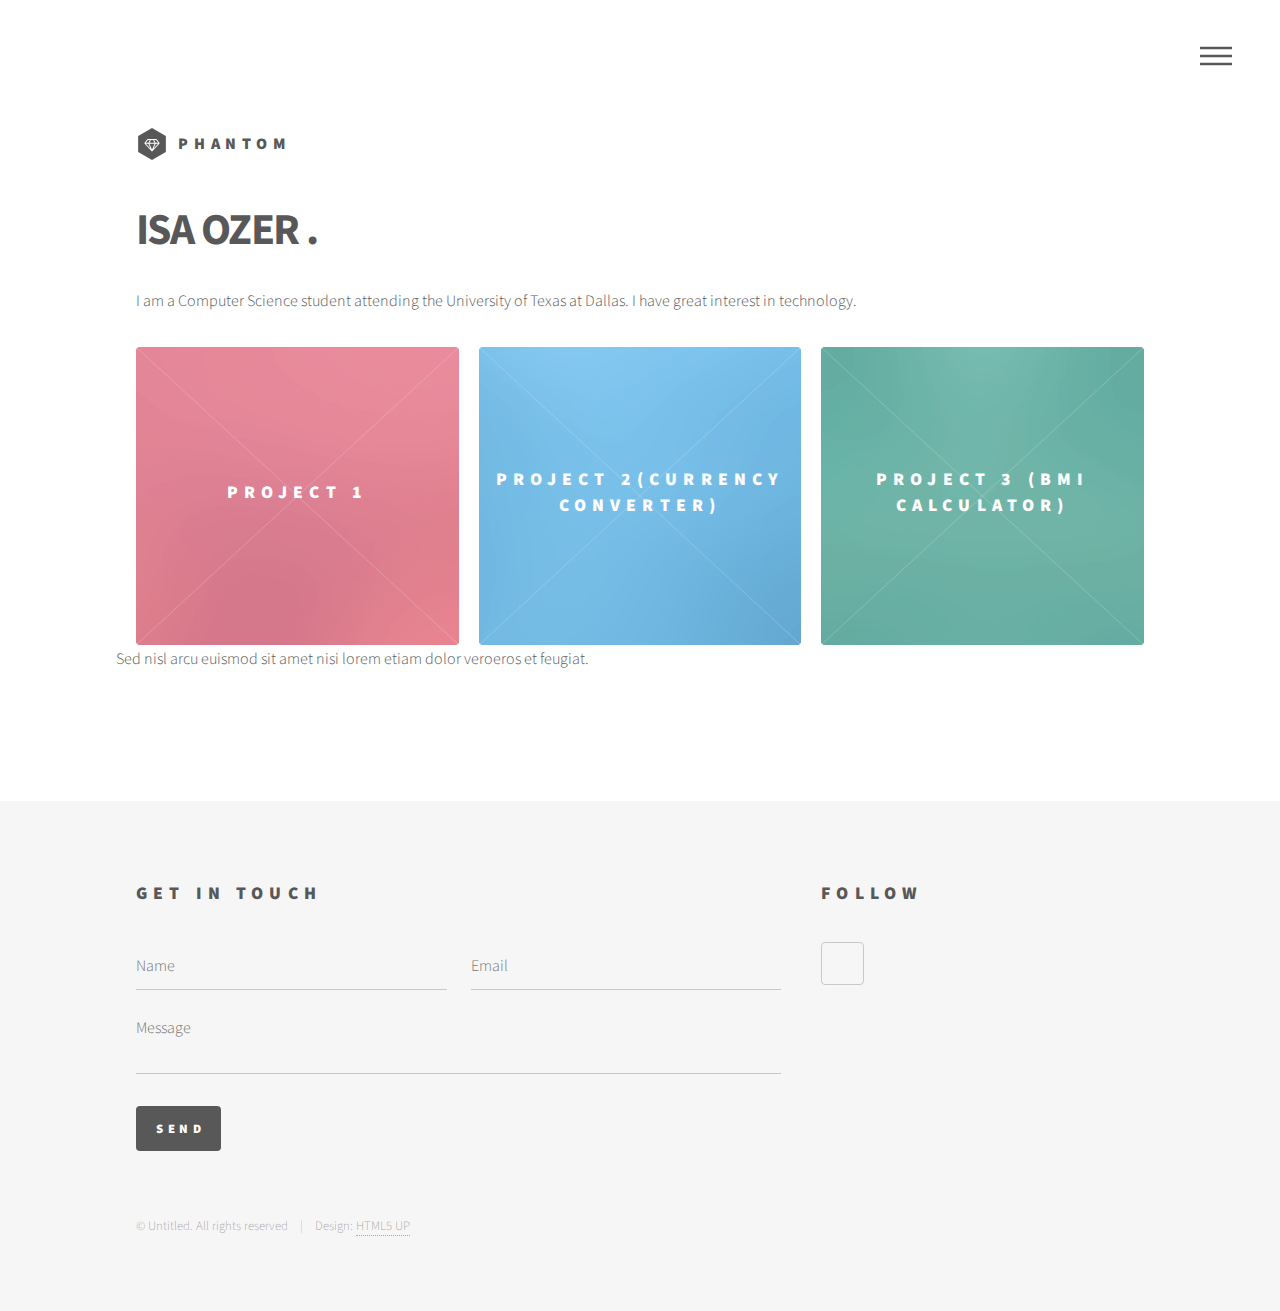
==== commit 0b734090: "Update index.html" ====
--- a/index.html
+++ b/index.html
@@ -6,7 +6,7 @@
 -->
 <html>
 	<head>
-		<title>Phantom by HTML5 UP</title>
+		<title>Isa's website</title>
 		<meta charset="utf-8" />
 		<meta name="viewport" content="width=device-width, initial-scale=1, user-scalable=no" />
 		<link rel="stylesheet" href="main.css" />
@@ -39,7 +39,7 @@
 					<nav id="menu">
 						<h2>Menu</h2>
 						<ul>
-							<li><a href="index.html">Home</a></li>
+							<li><a href="generic.html">Home</a></li>
 							<li><a href="generic.html">Ipsum veroeros</a></li>
 							<li><a href="generic.html">Tempus etiam</a></li>
 							<li><a href="generic.html">Consequat dolor</a></li>
@@ -52,7 +52,7 @@
 						<div class="inner">
 							<header>
 								<h1>ISA OZER .</h1>
-								<p>I am a Computer Scinence student attending the University of Texas at Dallas. I have great interest in technology.</p>
+								<p>I am a Computer Science student attending the University of Texas at Dallas. I have great interest in technology.</p>
 							</header>
 							<section class="tiles">
 								<article class="style1">
@@ -70,8 +70,8 @@
 									<span class="image">
 										<img src="pic02.jpg" alt="" />
 									</span>
-									<a href="generic.html">
-										<h2>Project 2</h2>
+									<a href="currency.html">
+										<h2>Project 2(Currency Converter)</h2>
 										<div class="content">
 											<p>Click to view</p>
 										</div>
@@ -81,7 +81,7 @@
 									<span class="image">
 										<img src="pic03.jpg" alt="" />
 									</span>
-									<a href="generic.html">
+									<a href="bmiCalculator.html">
 										<h2>Project 3 (BMI Calculator)</h2>
 										
 										<div class="content">
